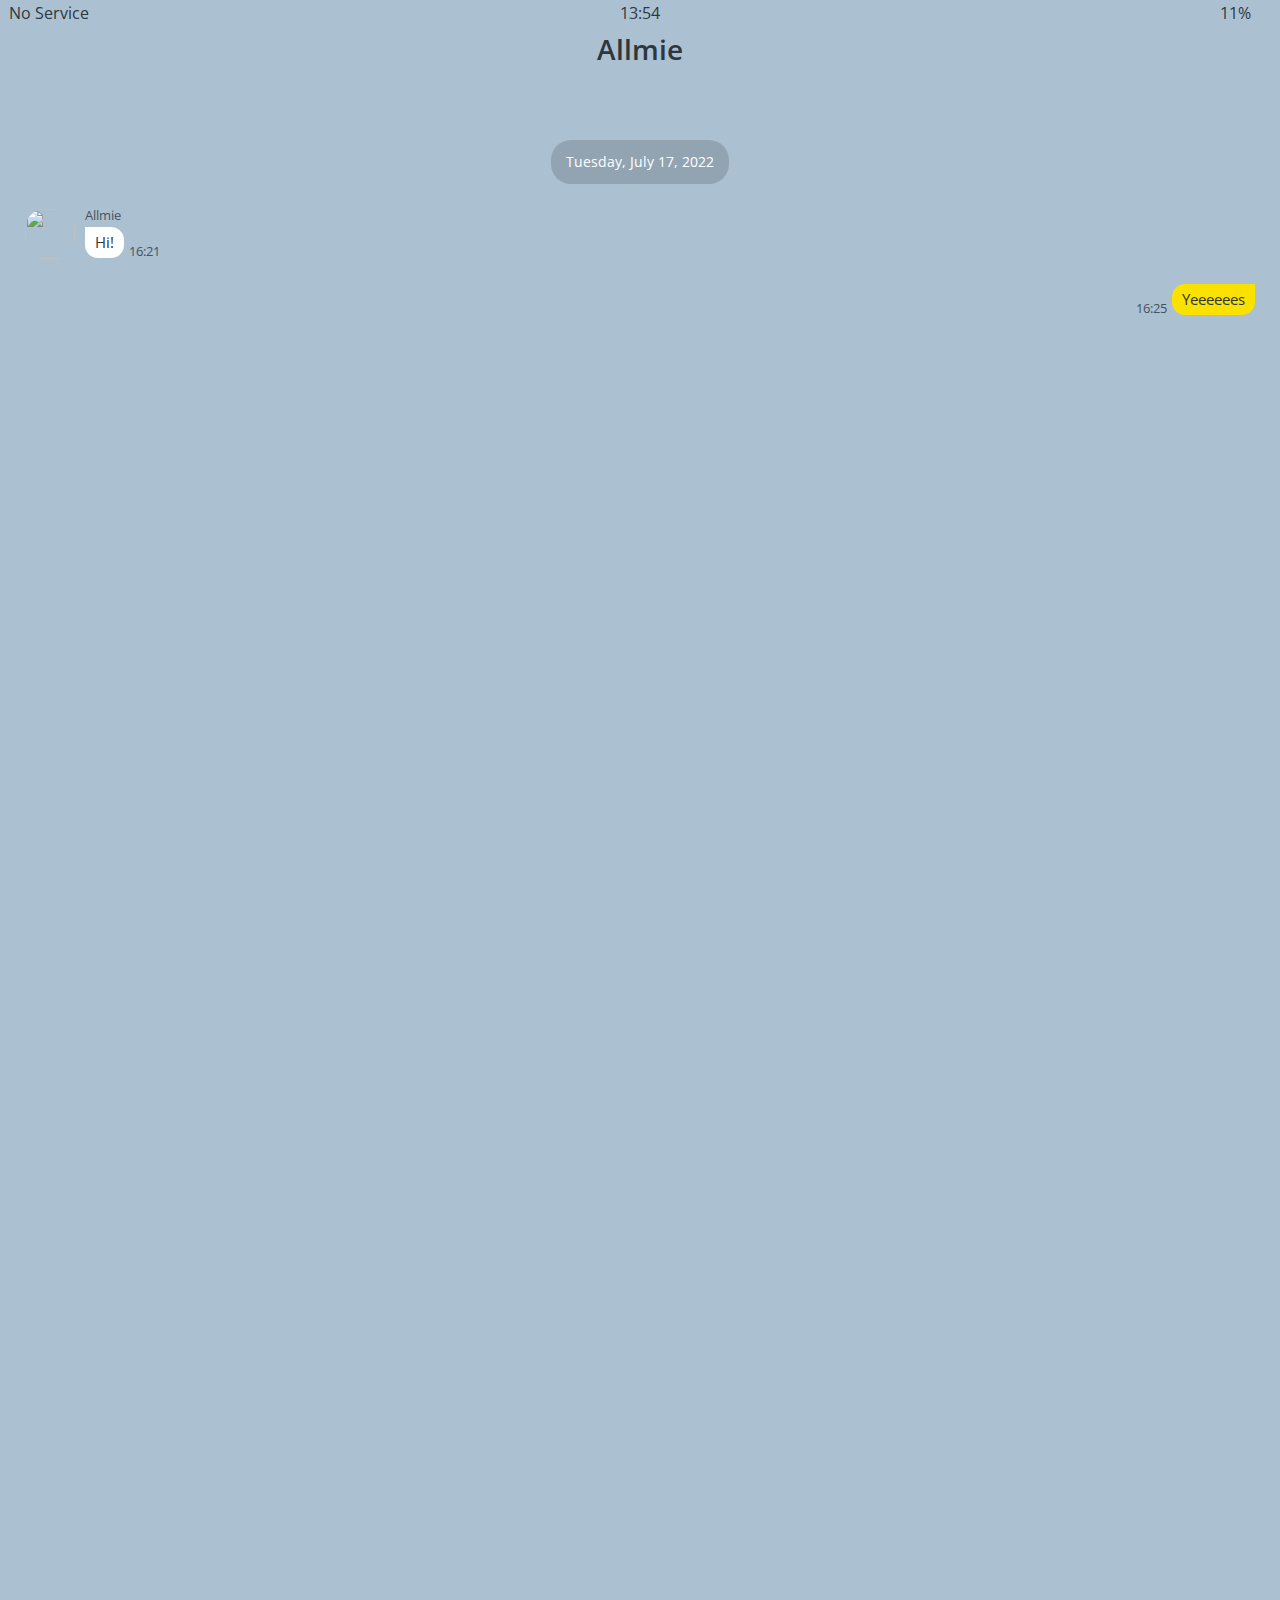
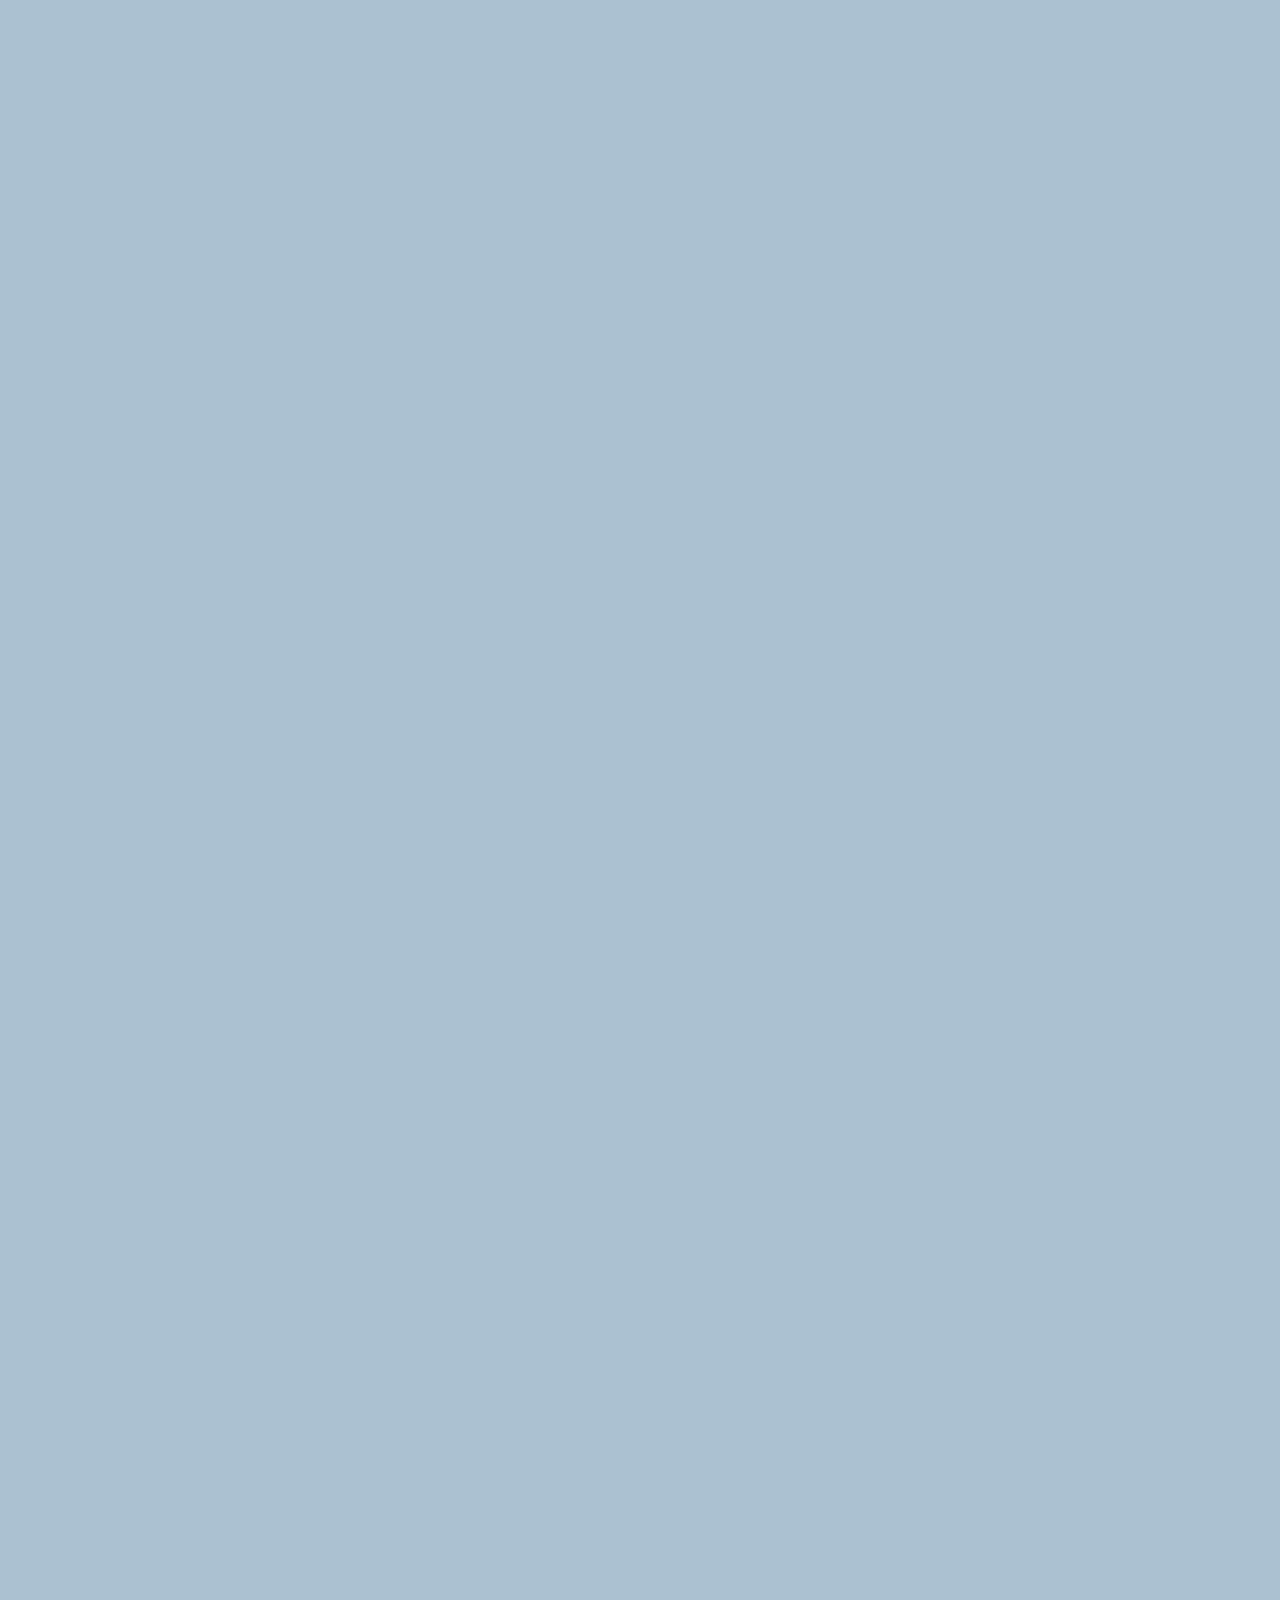
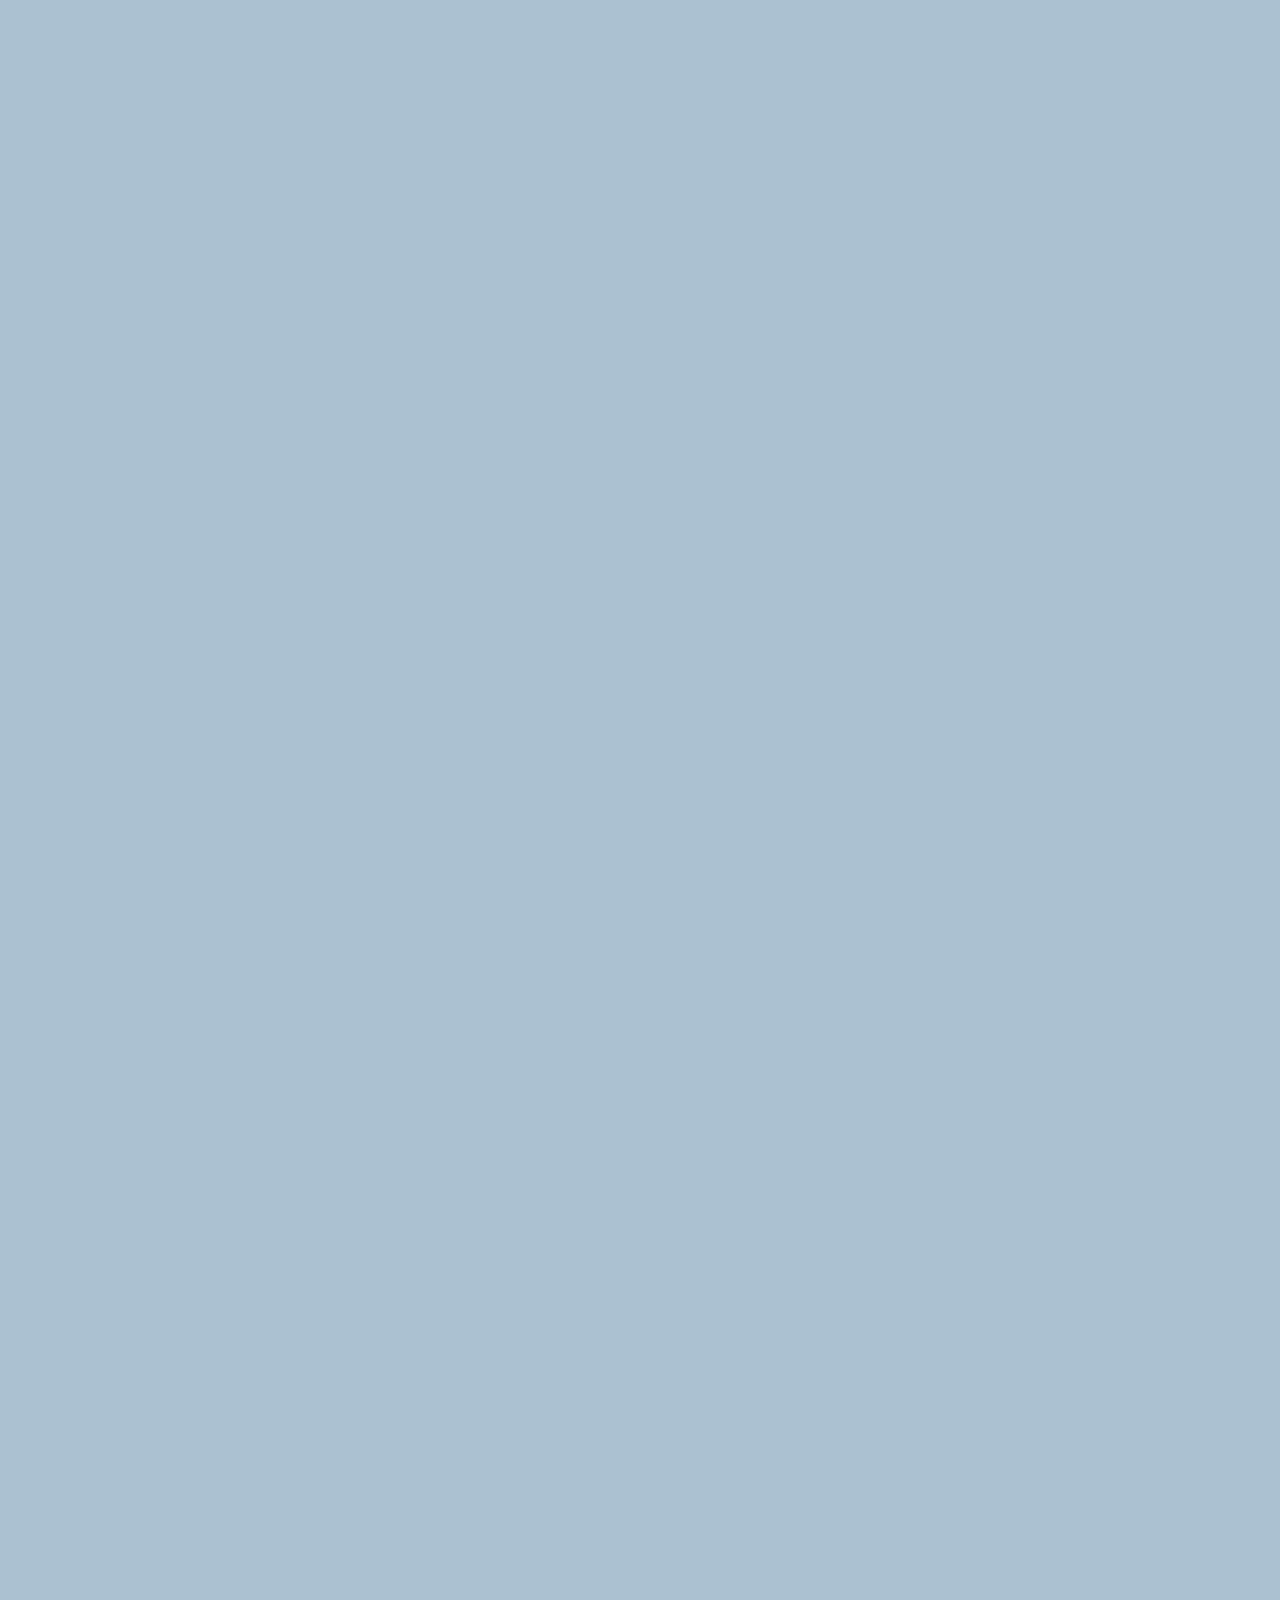
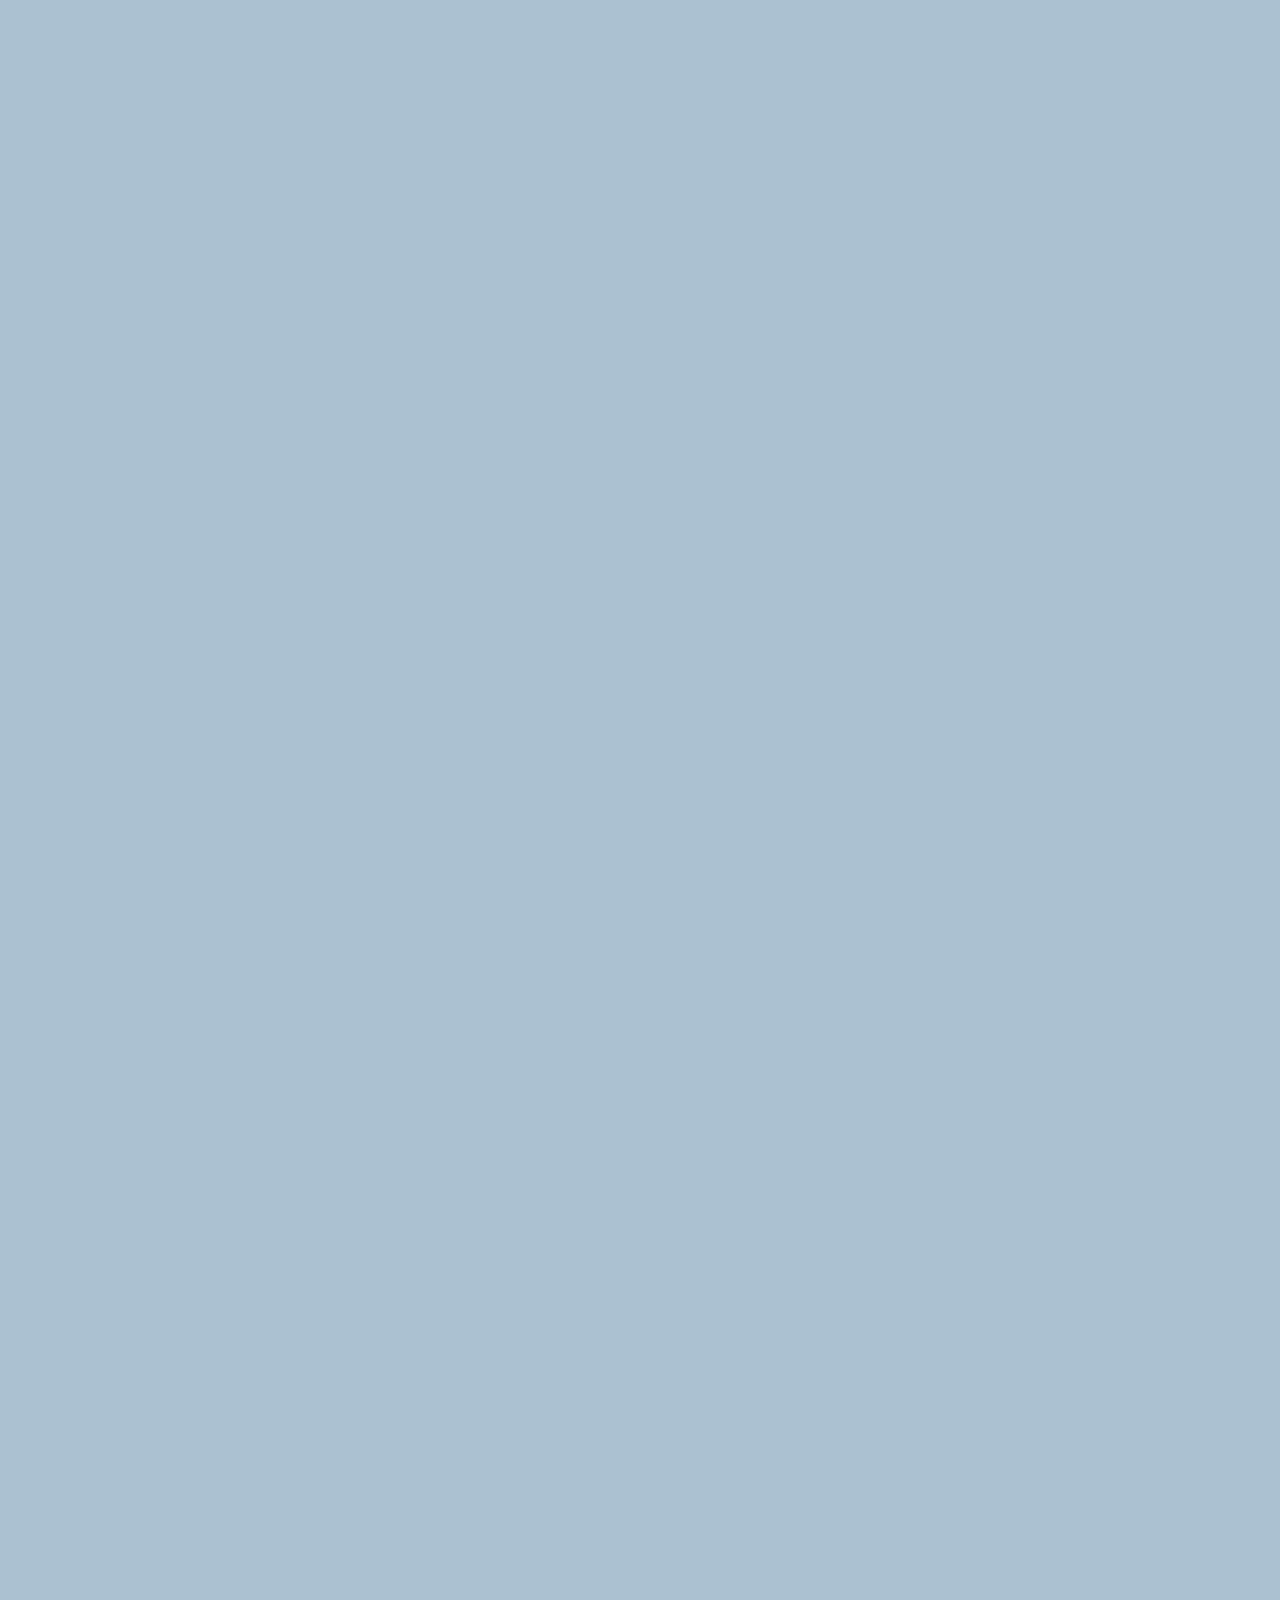
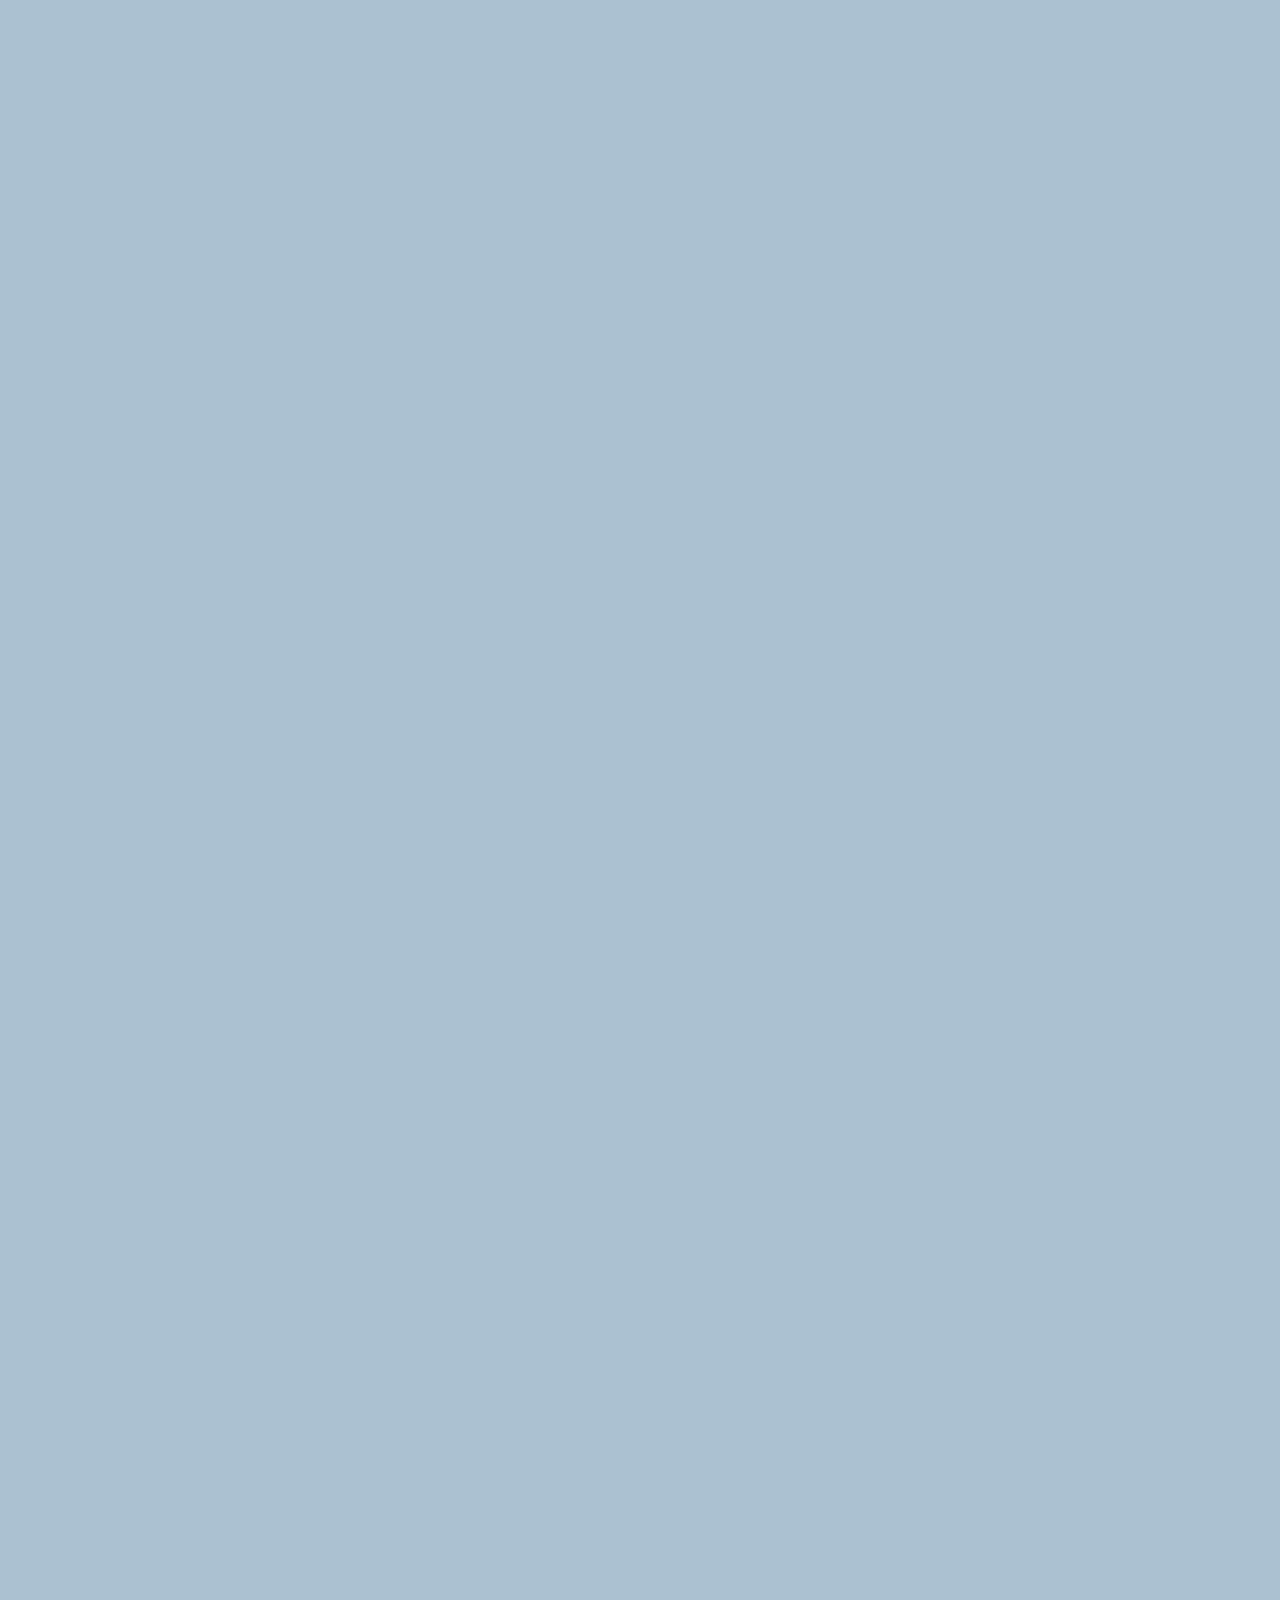
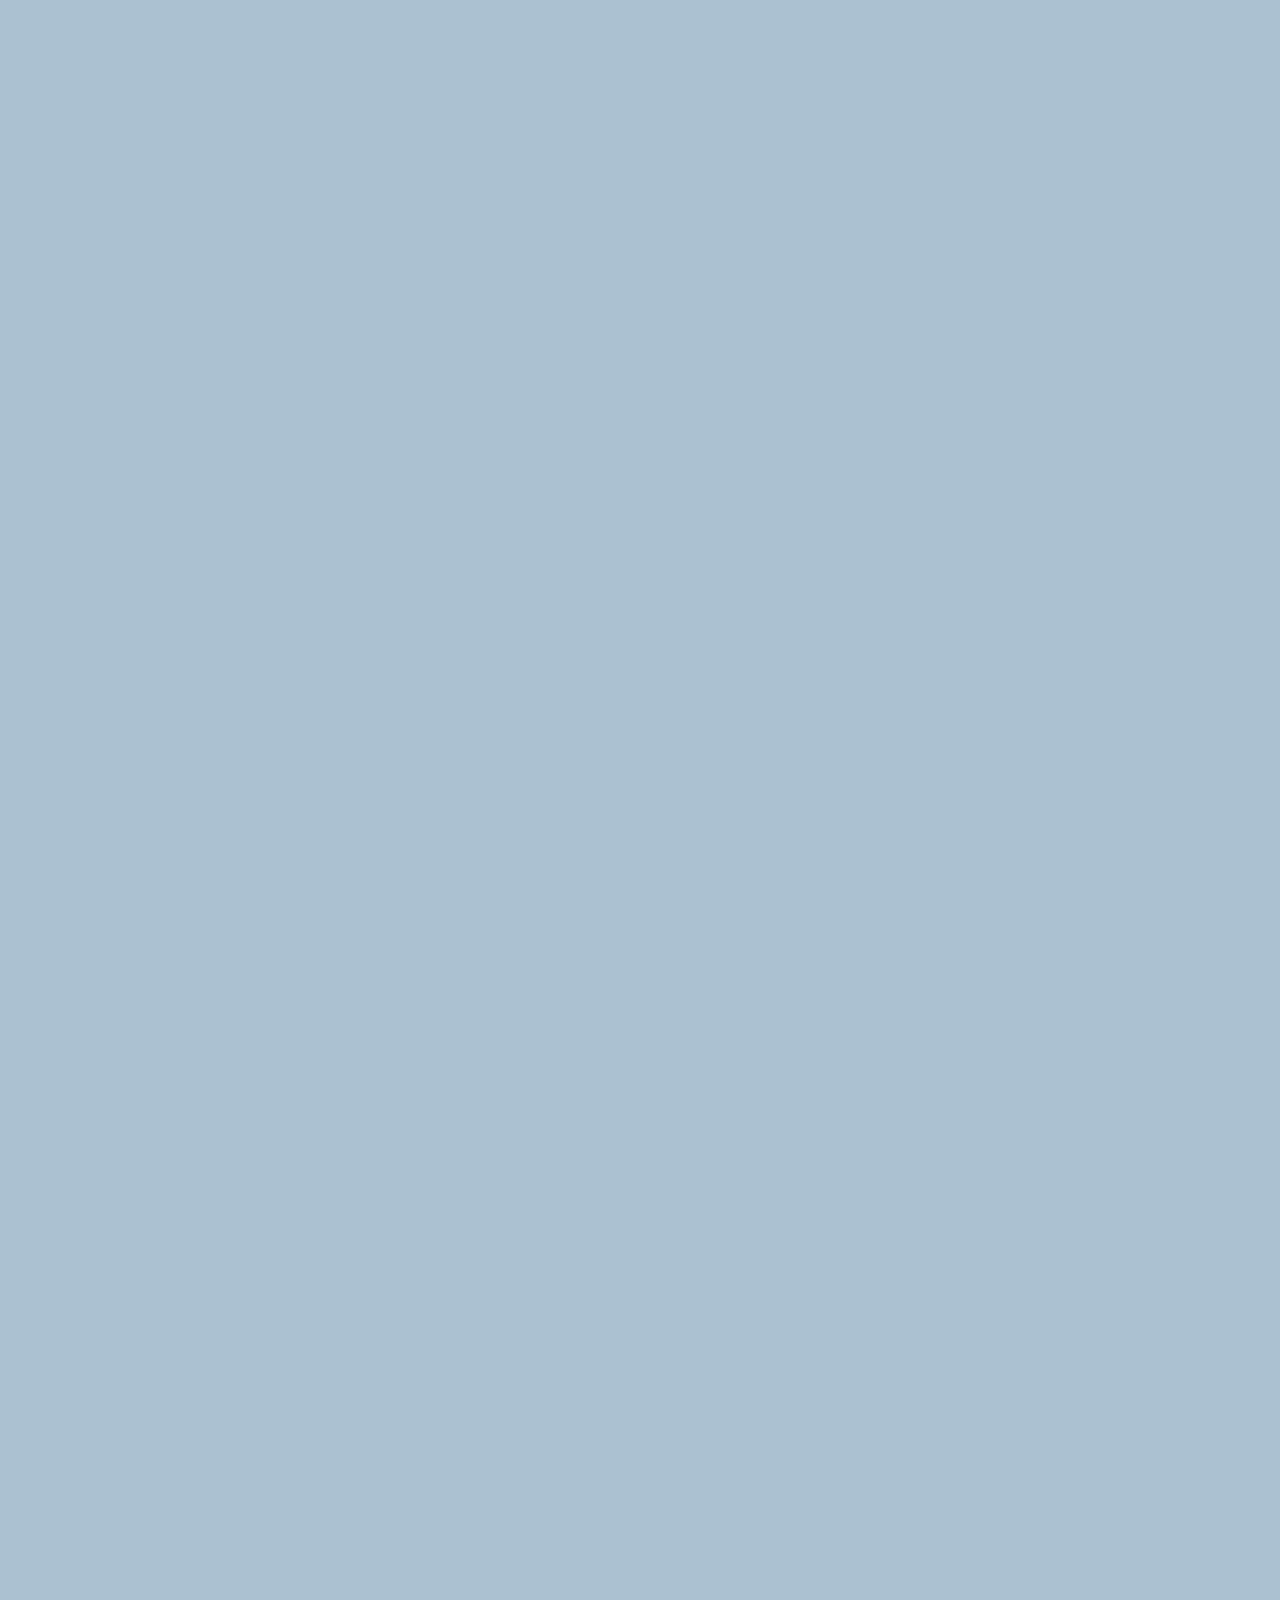
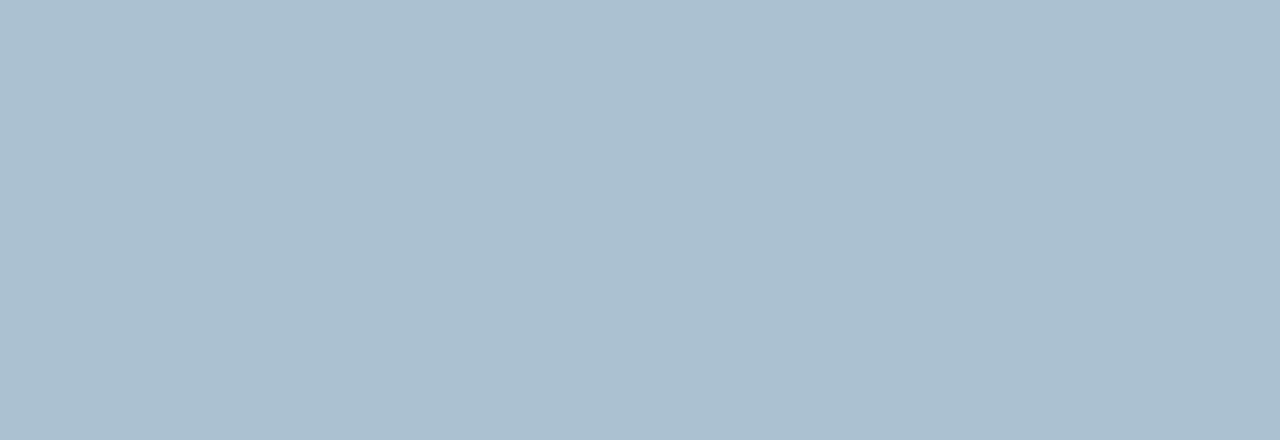
==== chat.html @ 3bdde9a9 "Created chat.html chat.css" ====
<!DOCTYPE html>
<html lang="en">
  <head>
    <meta charset="UTF-8" />
    <meta http-equiv="X-UA-Compatible" content="IE=edge" />
    <meta name="viewport" content="width=device-width, initial-scale=1.0" />
    <title>Chat</title>
    <link rel="stylesheet" href="css/style.css" />
  </head>
  <body id="chat-screen">
    <div class="status-bar">
      <div class="status-bar__column">
        <span>No Service</span>
        <i class="fas fa-wifi"></i>
      </div>
      <div class="status-bar__column">
        <span>13:54</span>
      </div>
      <div class="status-bar__column">
        <span>11%</span>
        <i class="fas fa-battery-full fa-lg"></i>
        <i class="fas fa-bolt"></i>
      </div>
    </div>

    <header class="alt-header">
      <div class="alt-header__column">
        <a href="chats.html">
          <i class="fas fa-angle-left fa-3x"></i>
        </a>
      </div>
      <div class="alt-header__column">
        <h1 class="alt-header__title">Allmie</h1>
      </div>
      <div class="alt-header__column">
        <span><i class="fas fa-search fa-2x"></i></span>
        <span><i class="fas fa-bars fa-2x"></i></span>
      </div>
    </header>

    <main class="main-screen main-chat">
      <div class="chat__timestamp">Tuesday, July 17, 2022</div>
      <div class="message-row">
        <img
          src="https://cdn.pixabay.com/photo/2020/06/06/20/50/online-troll-5268149_960_720.jpg"
        />
        <div class="message-row__content">
          <span class="message__author">Allmie</span>
          <div class="message__info">
            <span class="message__bubble">Hi!</span>
            <span class="message__time">16:21</span>
          </div>
        </div>
      </div>
      <div class="message-row messgae-row--own">
        <div class="message-row__content">
          <div class="message__info">
            <span class="message__bubble">Yeeeeees</span>
            <span class="message__time">16:25</span>
          </div>
        </div>
      </div>
    </main>

    <script
      src="https://kit.fontawesome.com/ddcec40655.js"
      crossorigin="anonymous"
    ></script>
  </body>
</html>
---- css/style.css ----
@import url('https://fonts.googleapis.com/css2?family=Open+Sans:wght@400;600&display=swap');

@import 'reset.css';
@import 'variables.css';

@import 'components/status-bar.css';
@import 'components/nav-bar.css';
@import 'components/screen-header.css';
@import 'components/user-component.css';
@import 'components/badge.css';
@import 'components/icon-raw.css';
@import 'components/alt-screen-header.css';

@import 'screens/login.css';
@import 'screens/friends.css';
@import 'screens/find.css';
@import 'screens/more.css';
@import 'screens/settings.css';
@import 'screens/chat.css';

body {
  color: #2e363e;
  font-family: 'Open Sans', sans-serif;
}

.main-screen {
  padding: 0px var(--horizontal-space);
}
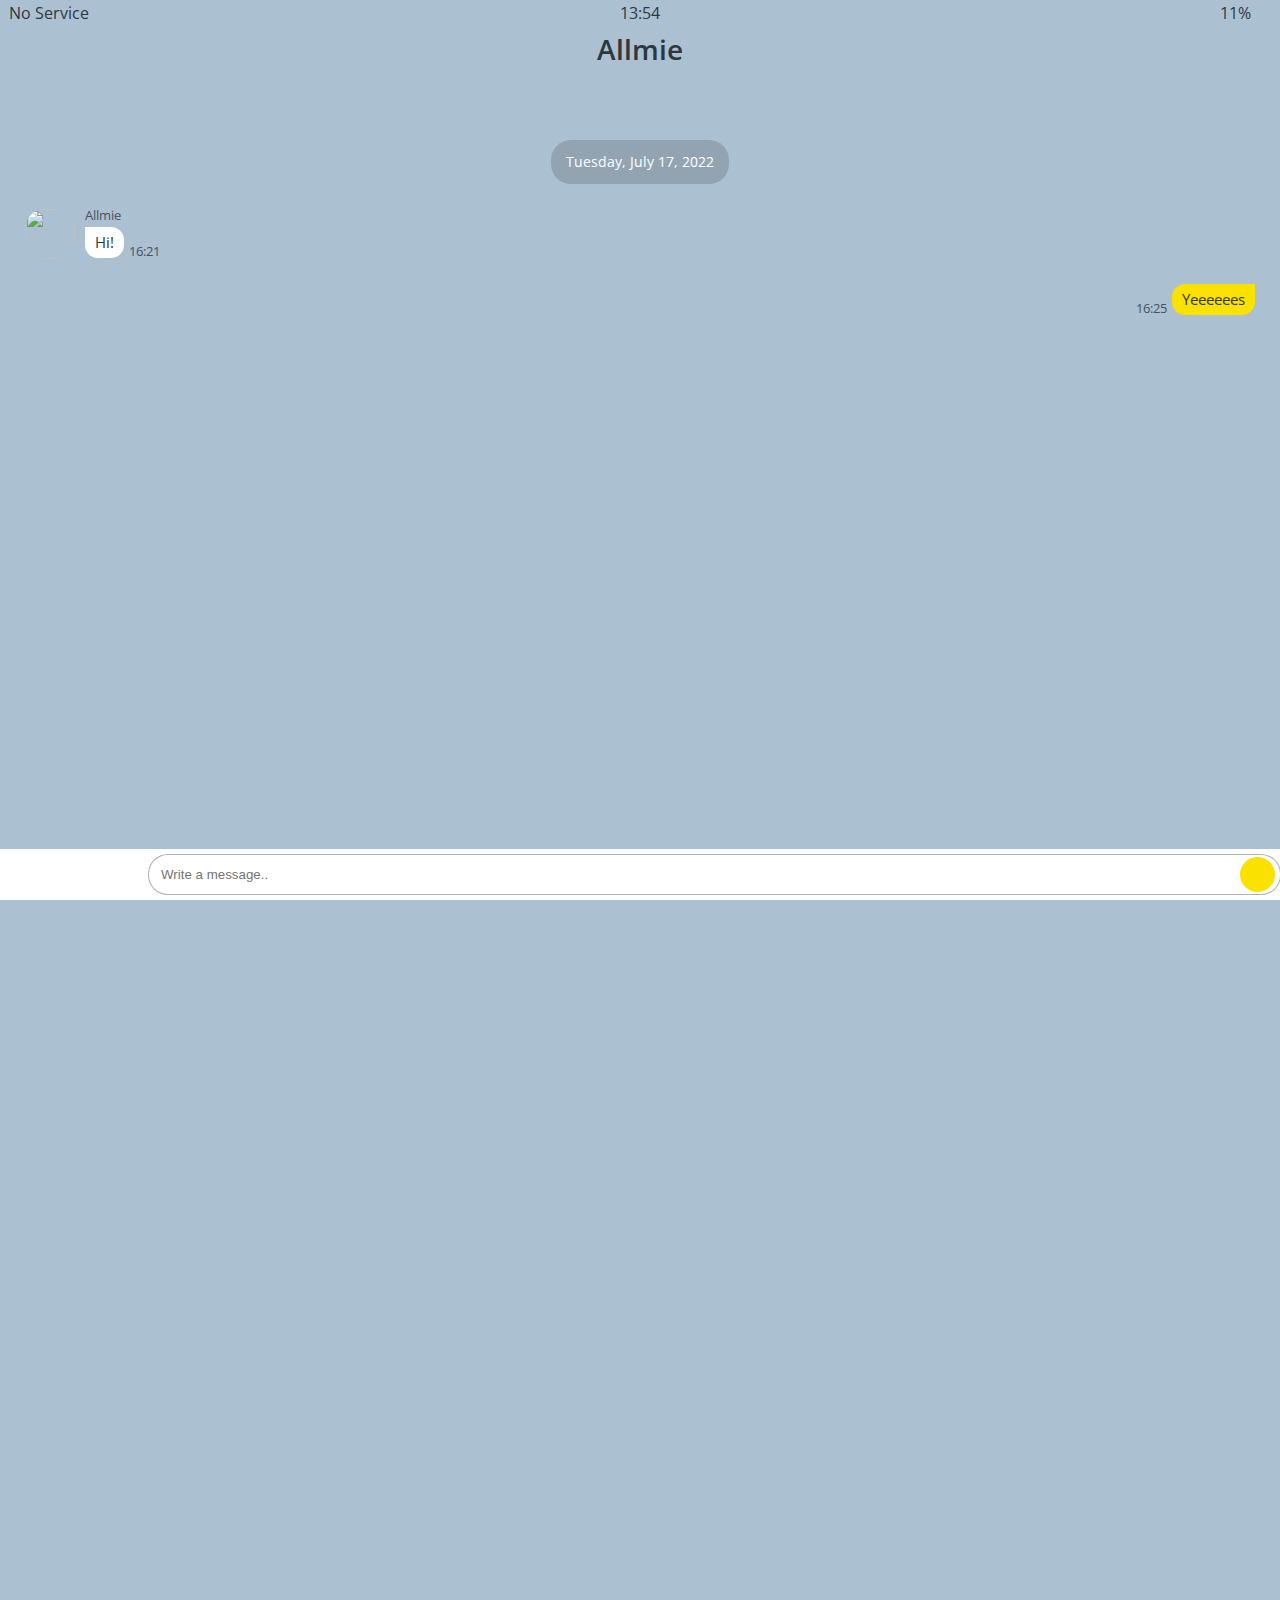
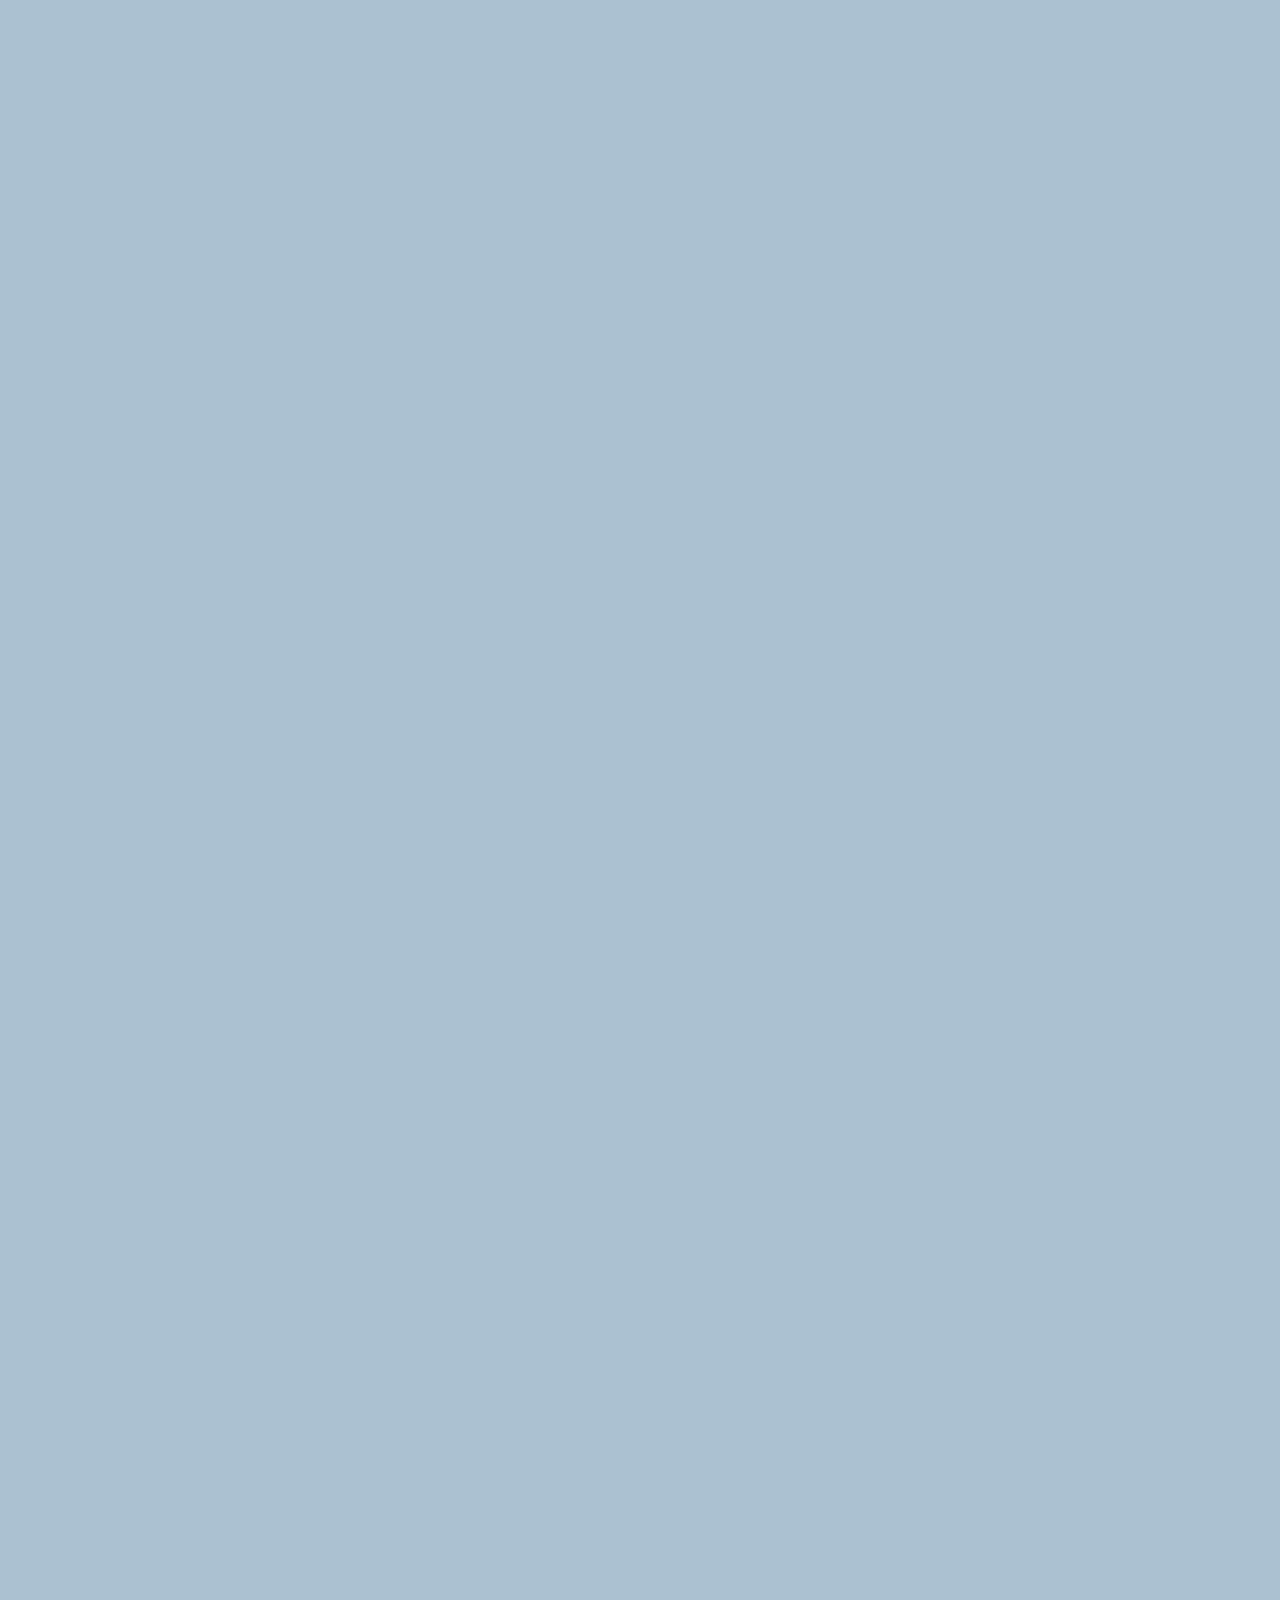
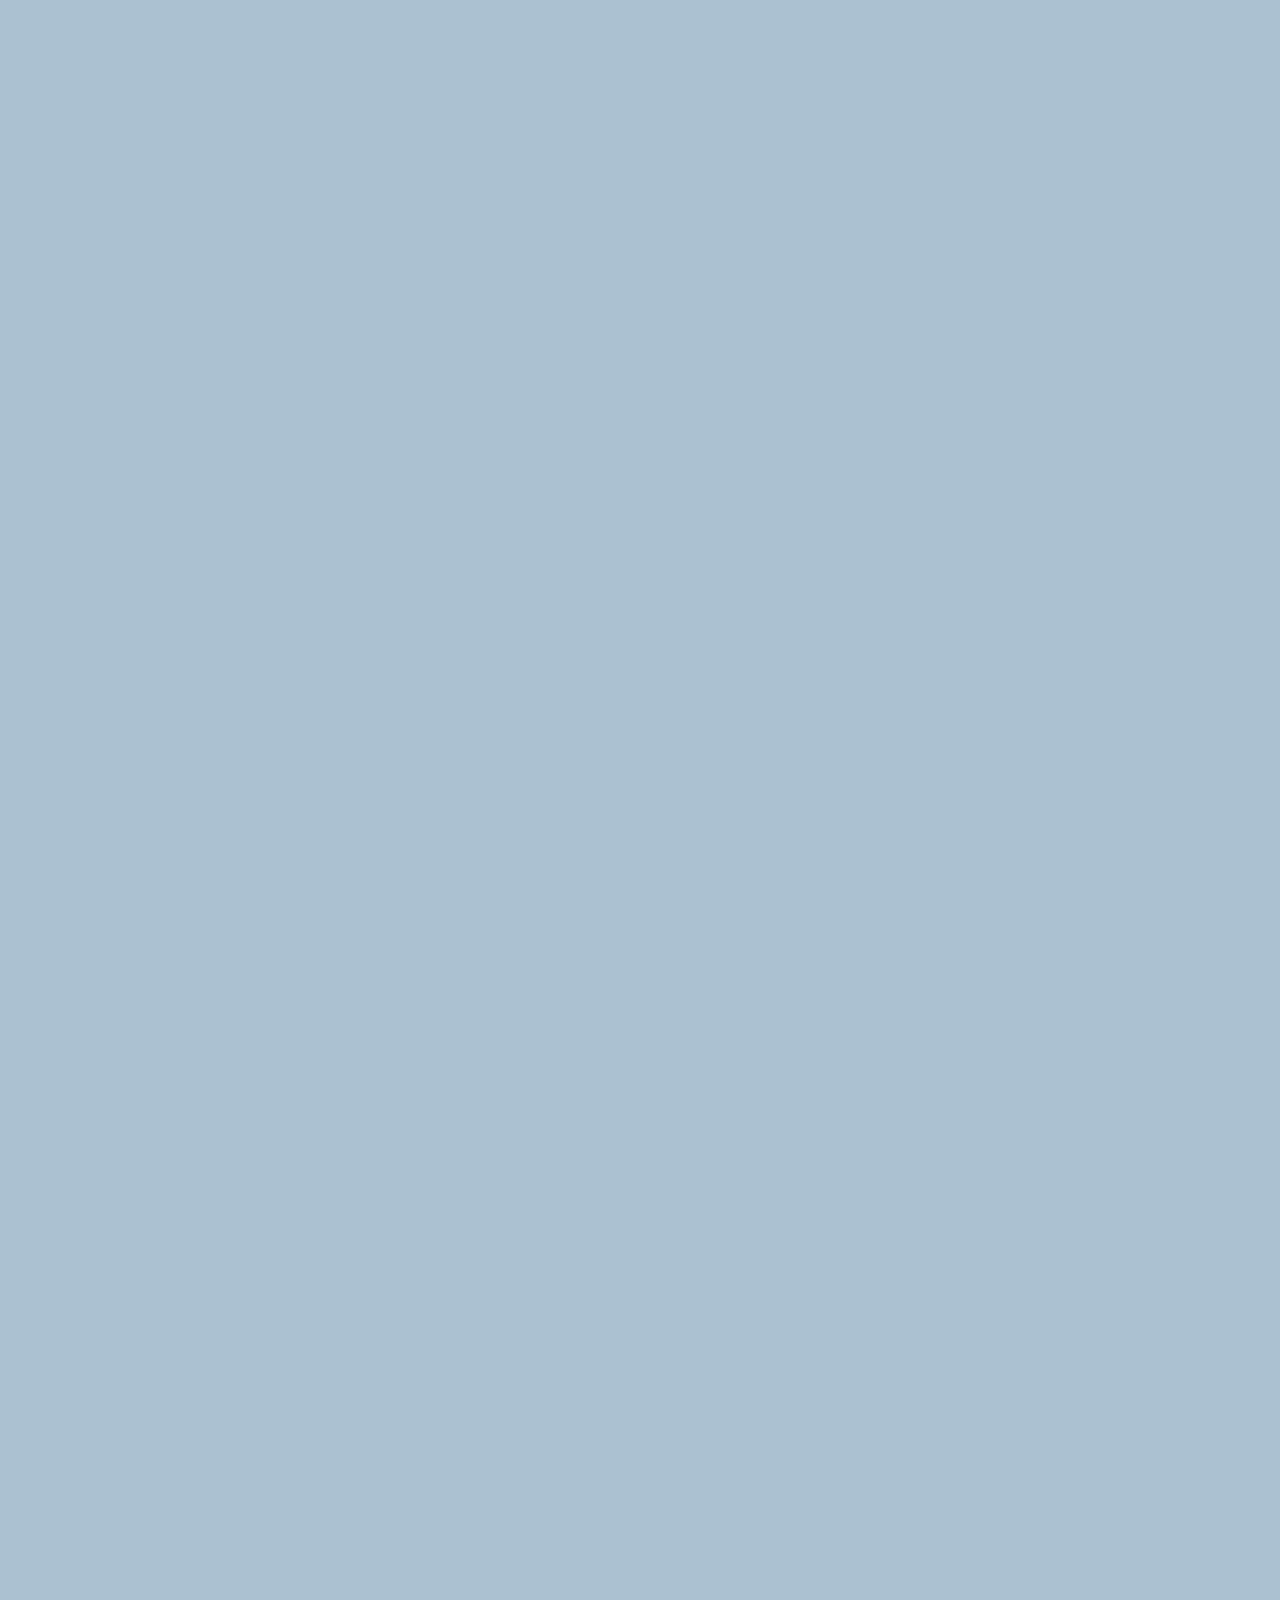
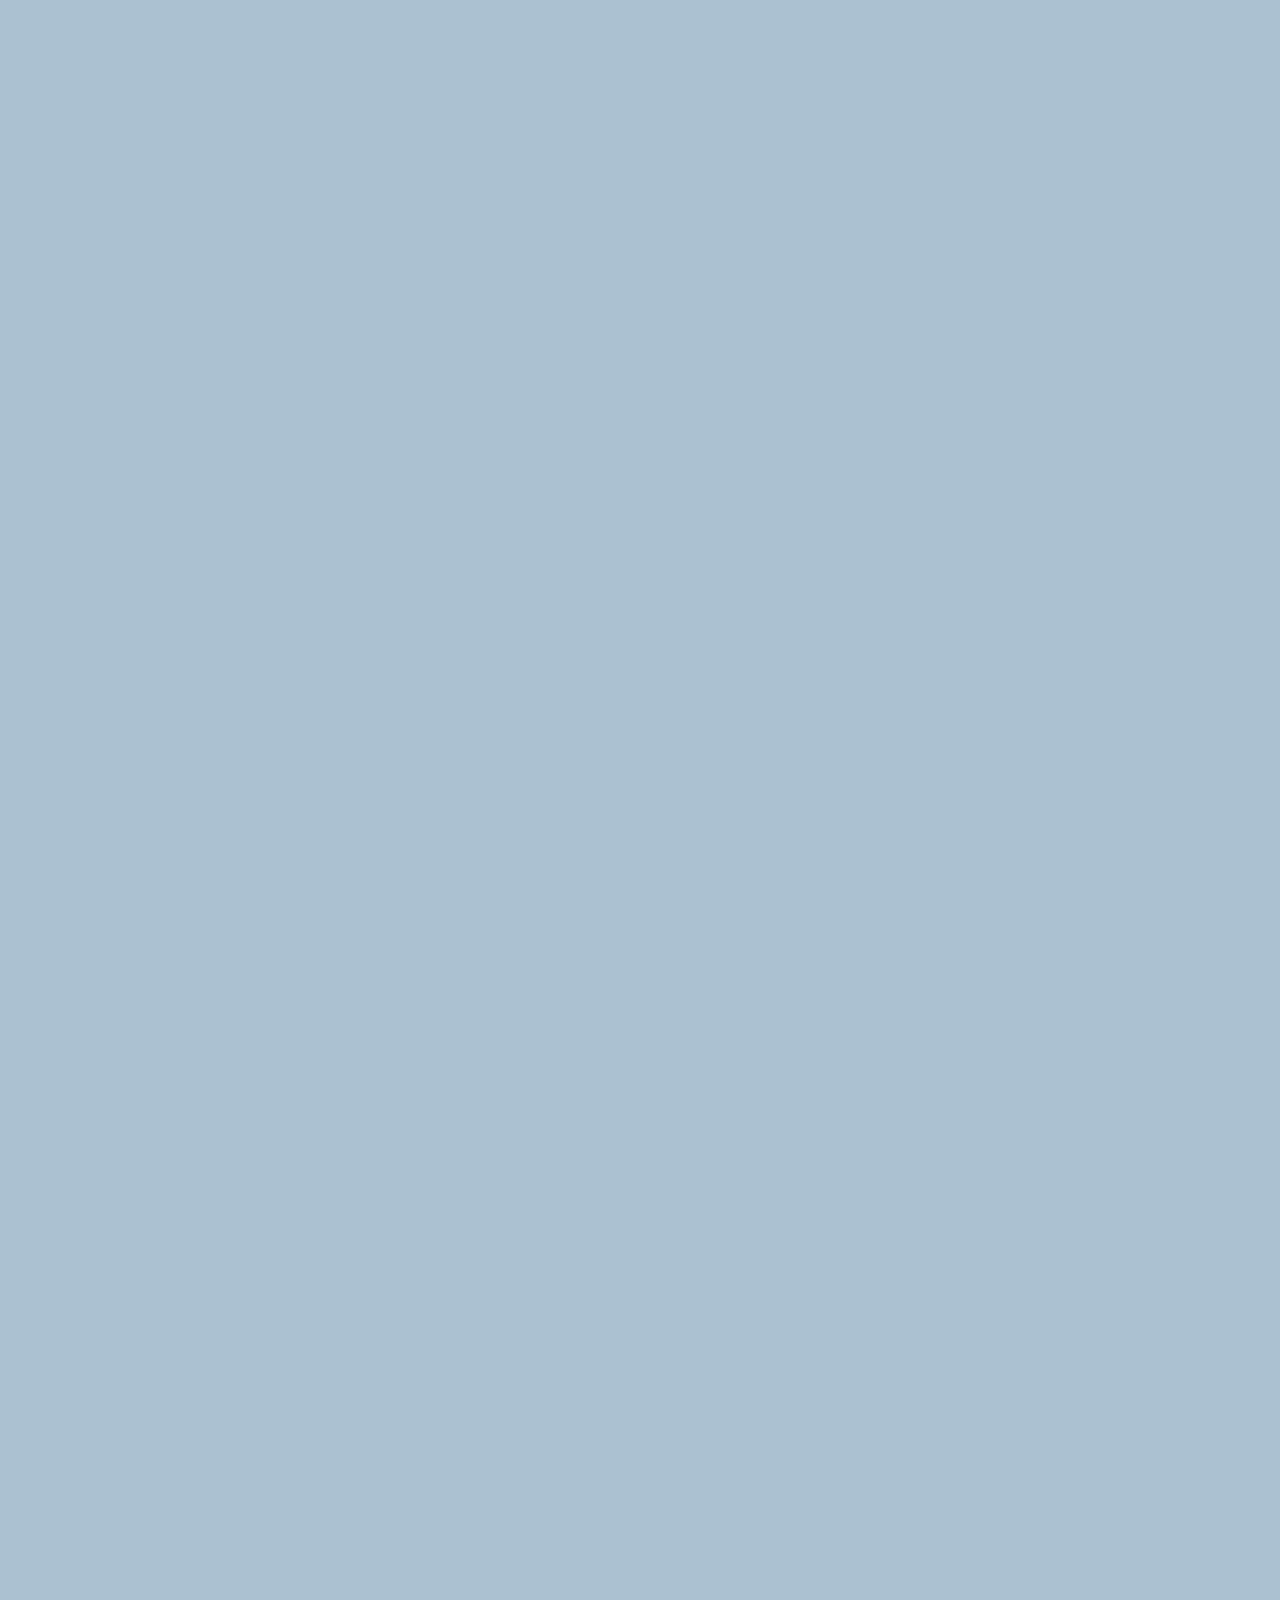
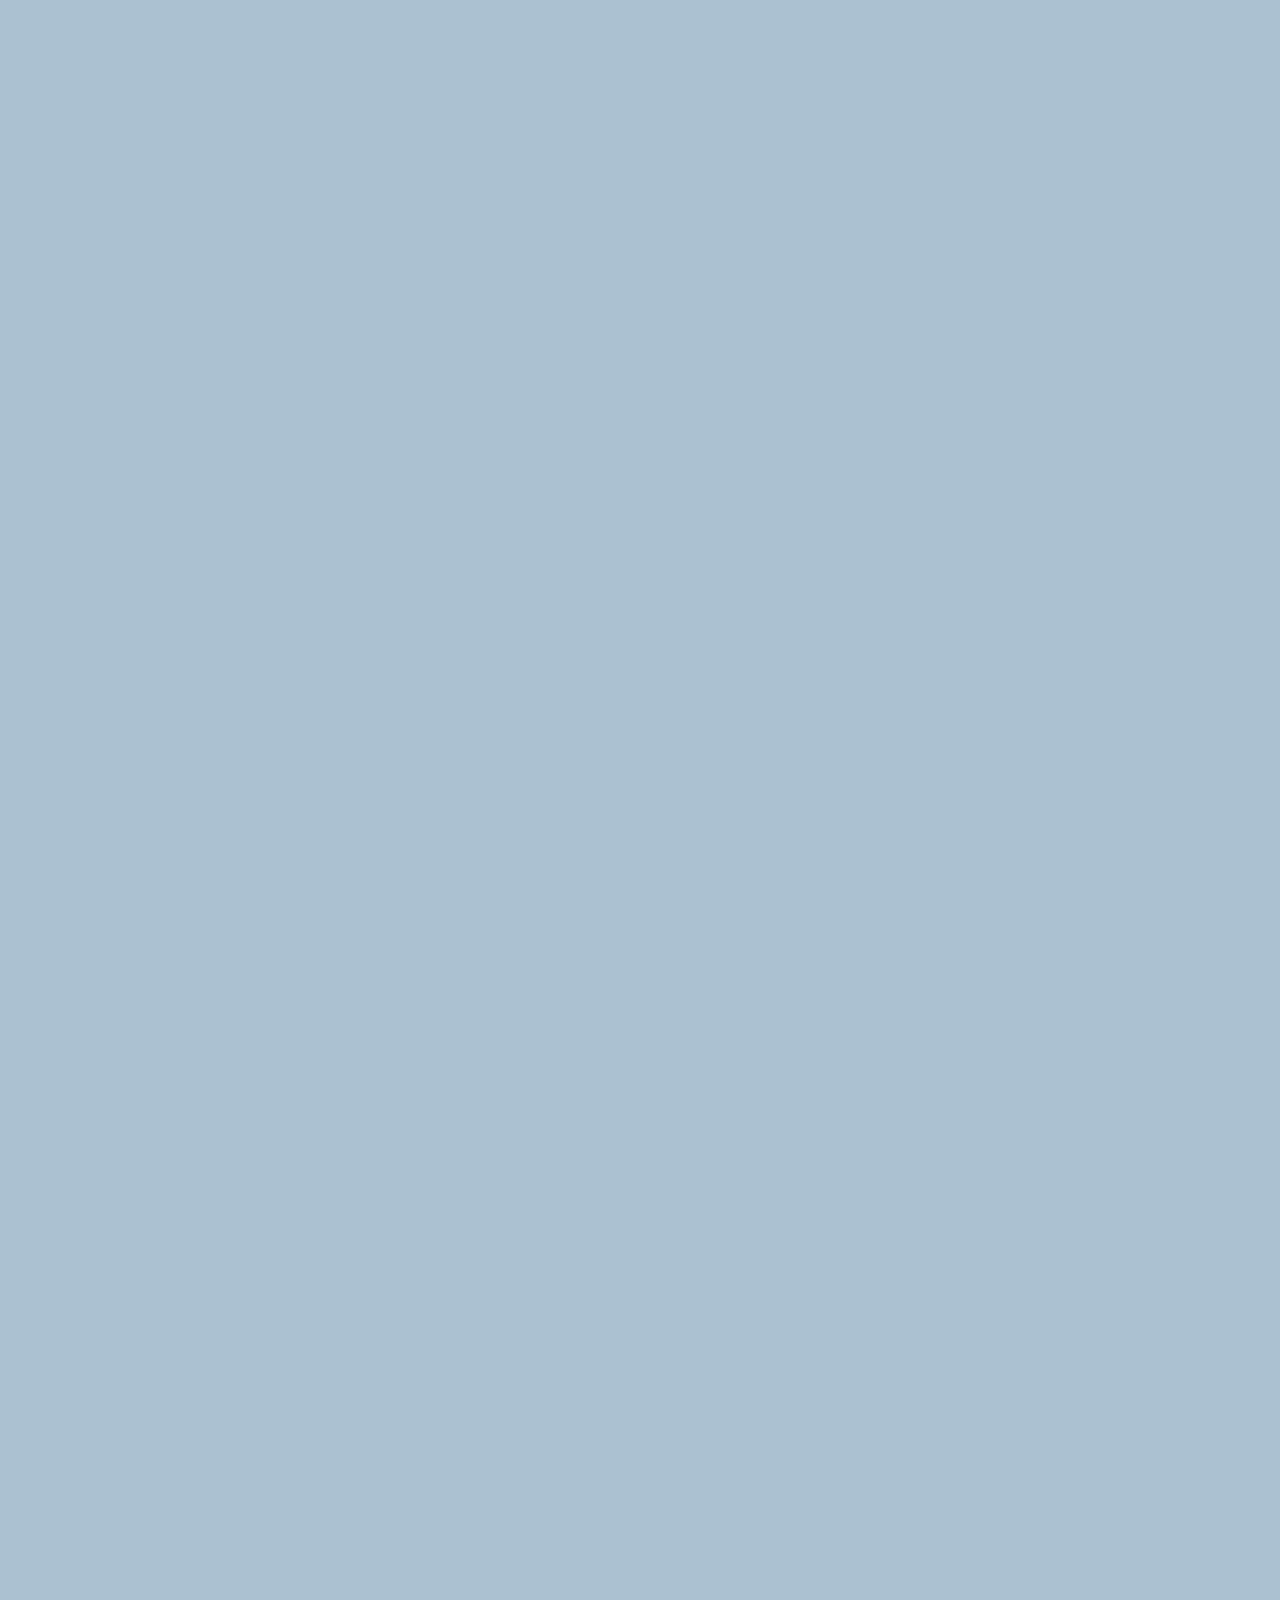
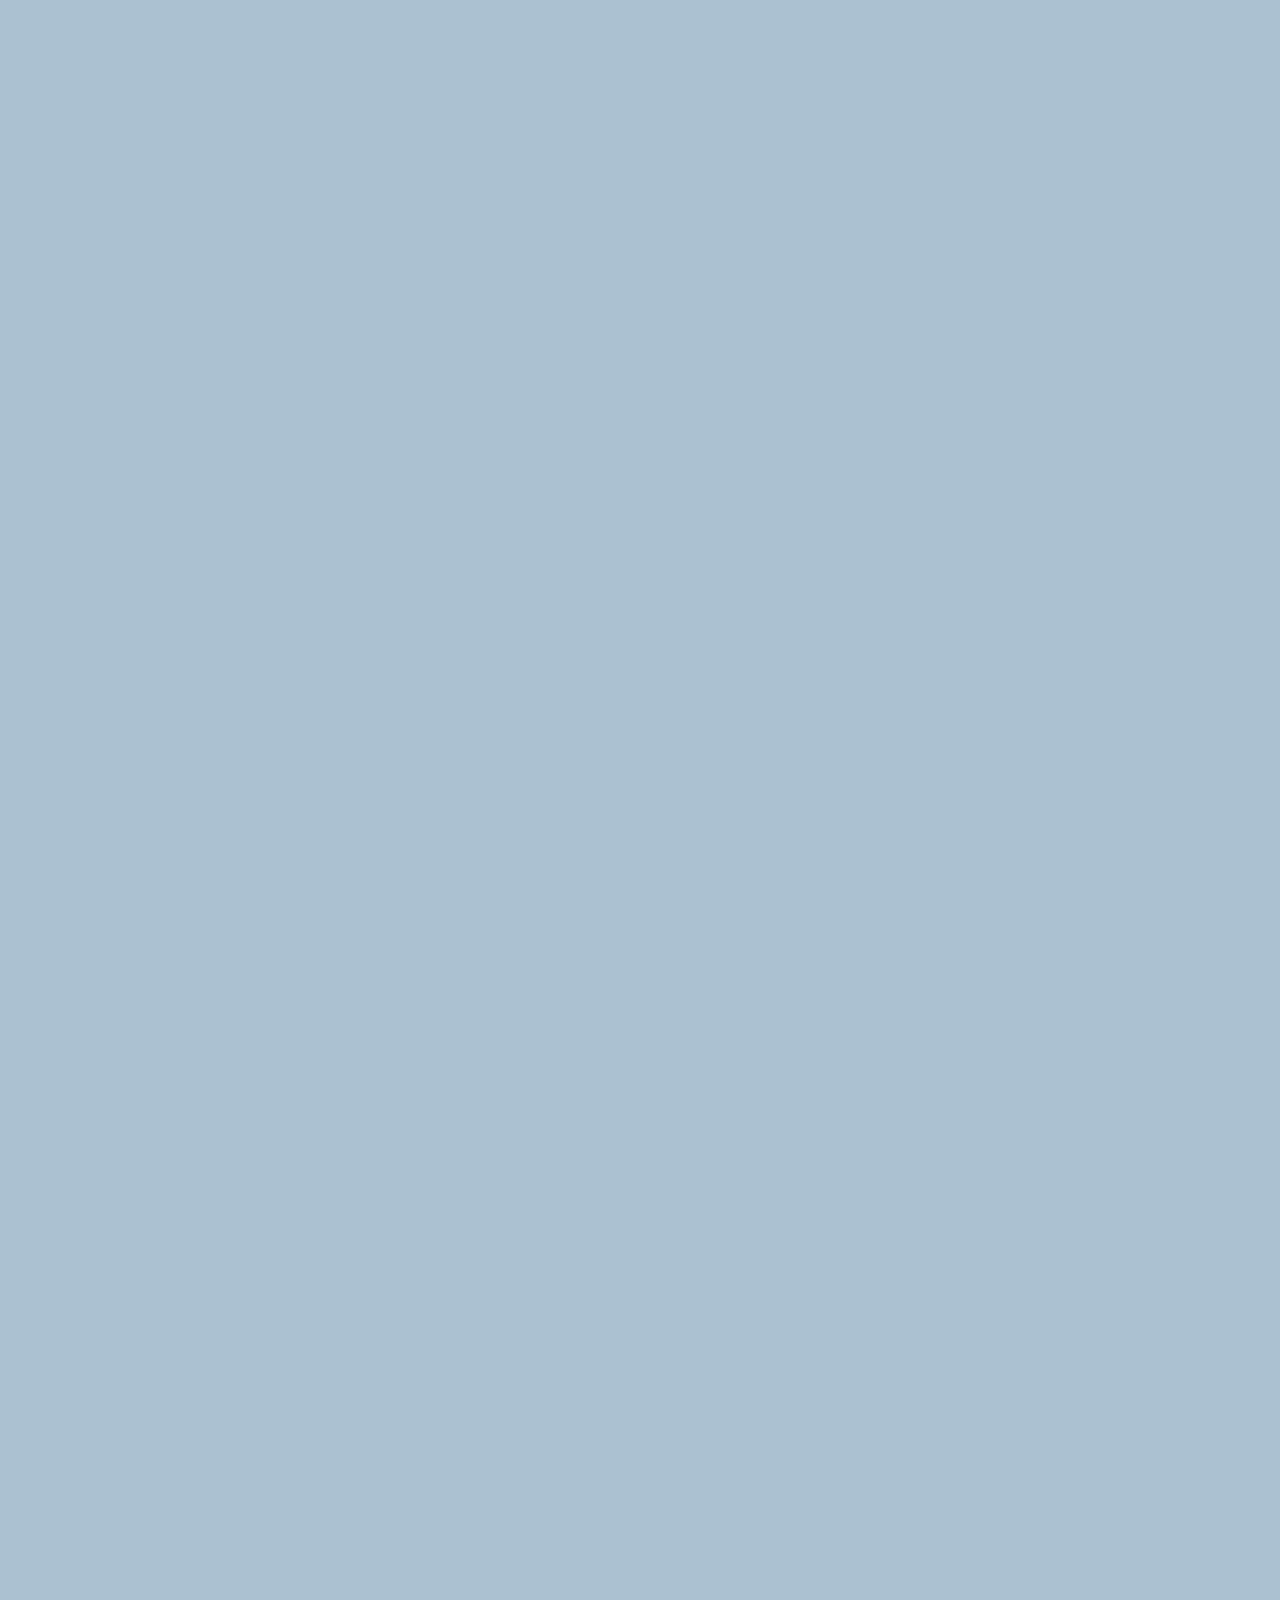
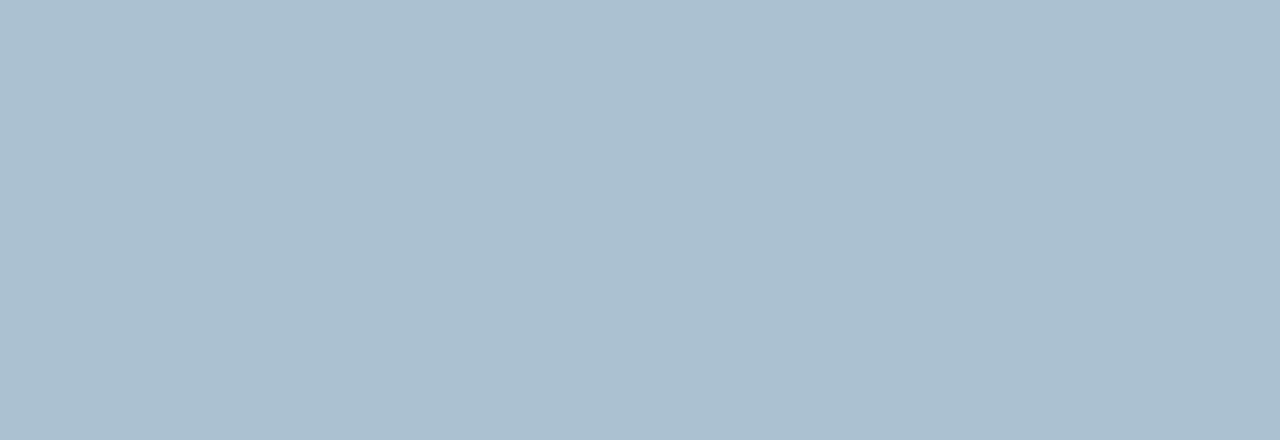
==== commit 53466915: "Created chat.html chat.css (2)" ====
--- a/chat.html
+++ b/chat.html
@@ -62,6 +62,19 @@
       </div>
     </main>
 
+    <form class="reply">
+      <div class="reply__column">
+        <i class="far fa-plus-square fa-lg"></i>
+      </div>
+      <div class="reply__column">
+        <input type="text" placeholder="Write a message.." />
+        <i class="far fa-smile-wink fa-lg"></i>
+        <button>
+          <i class="fas fa-arrow-up"></i>
+        </button>
+      </div>
+    </form>
+
     <script
       src="https://kit.fontawesome.com/ddcec40655.js"
       crossorigin="anonymous"
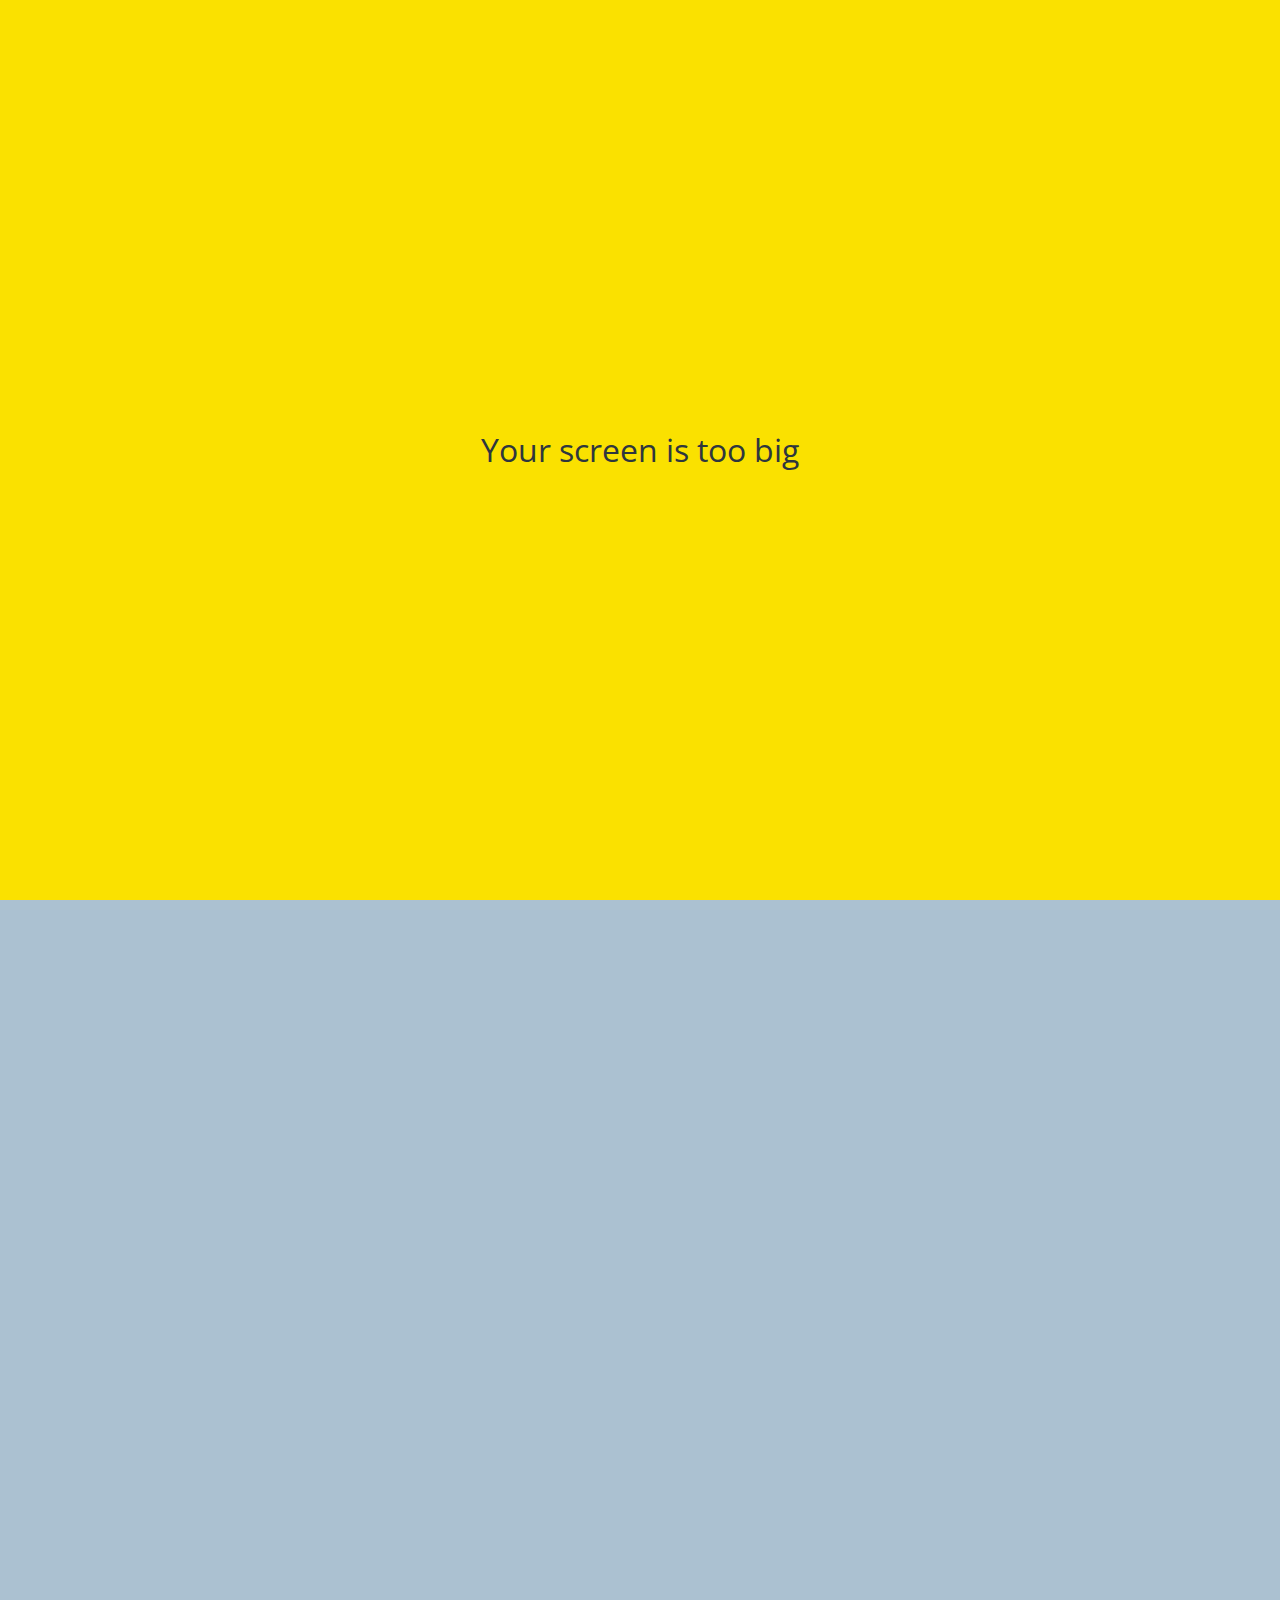
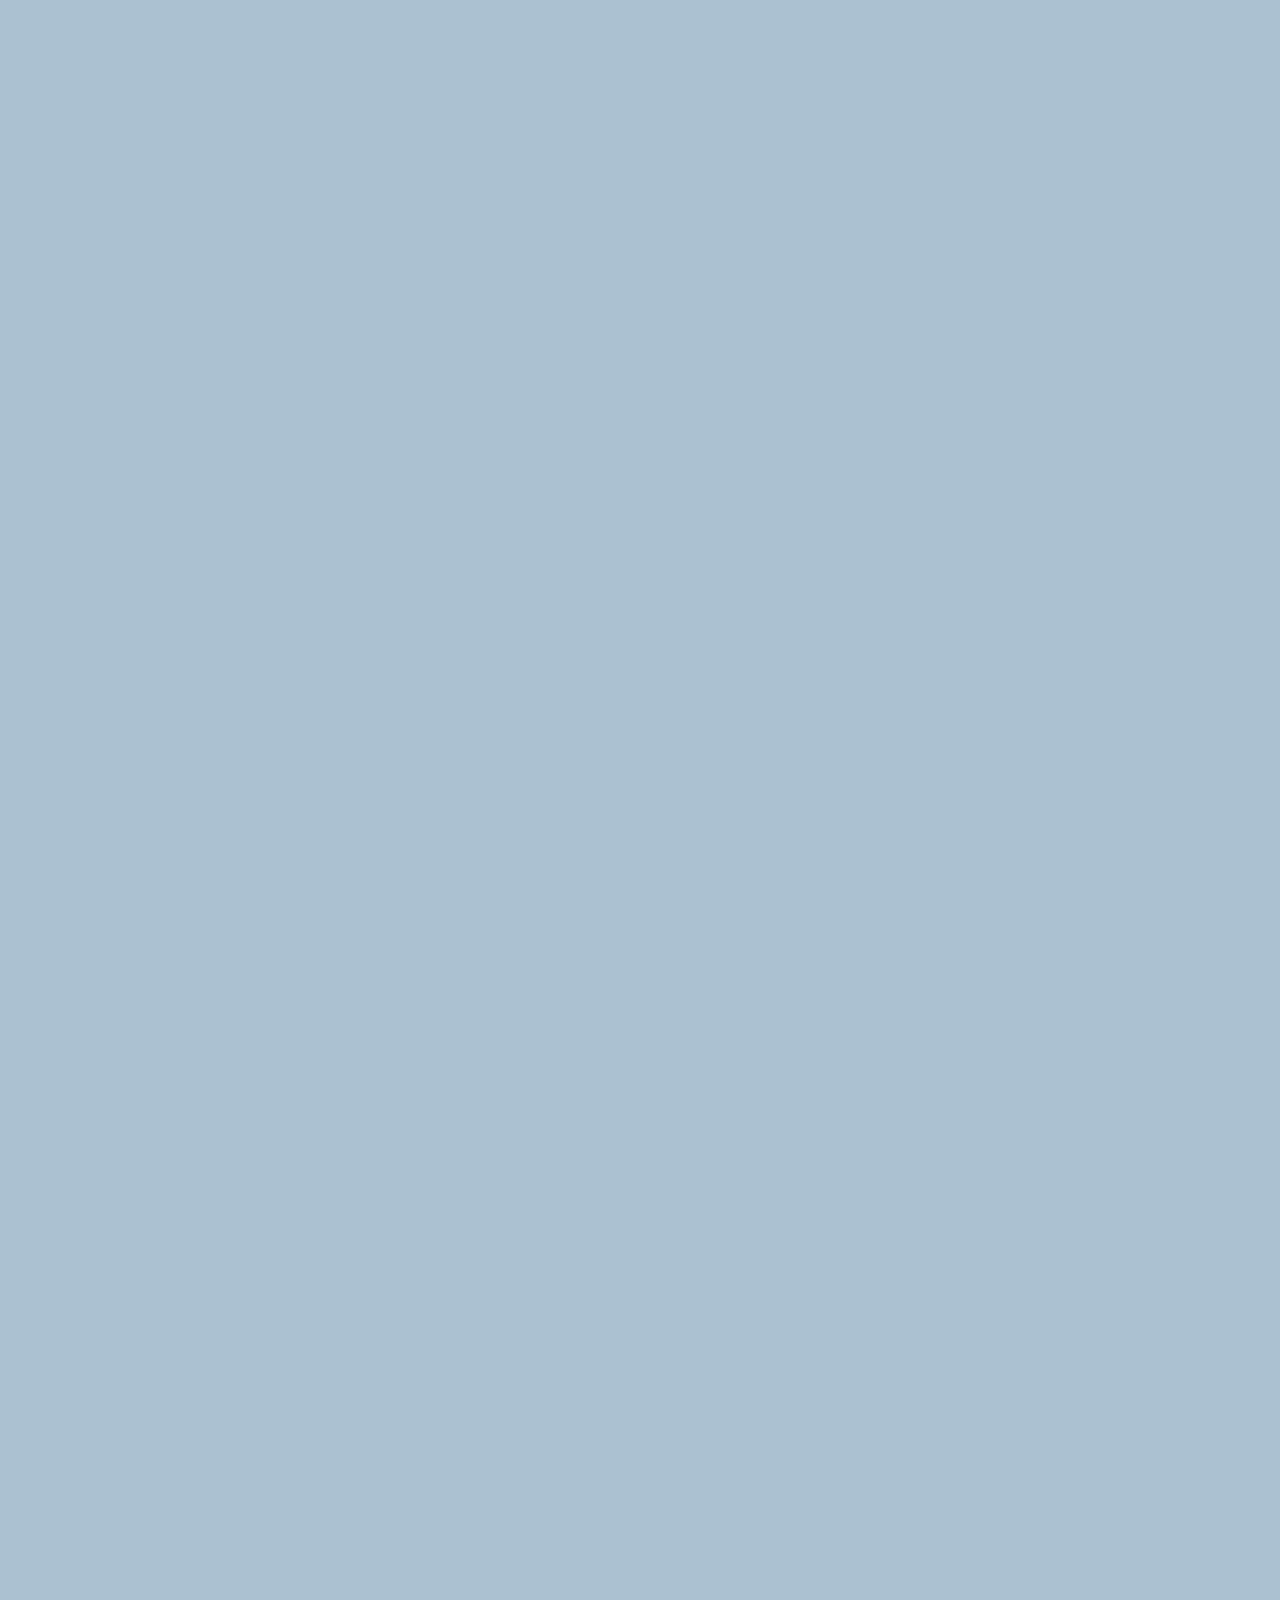
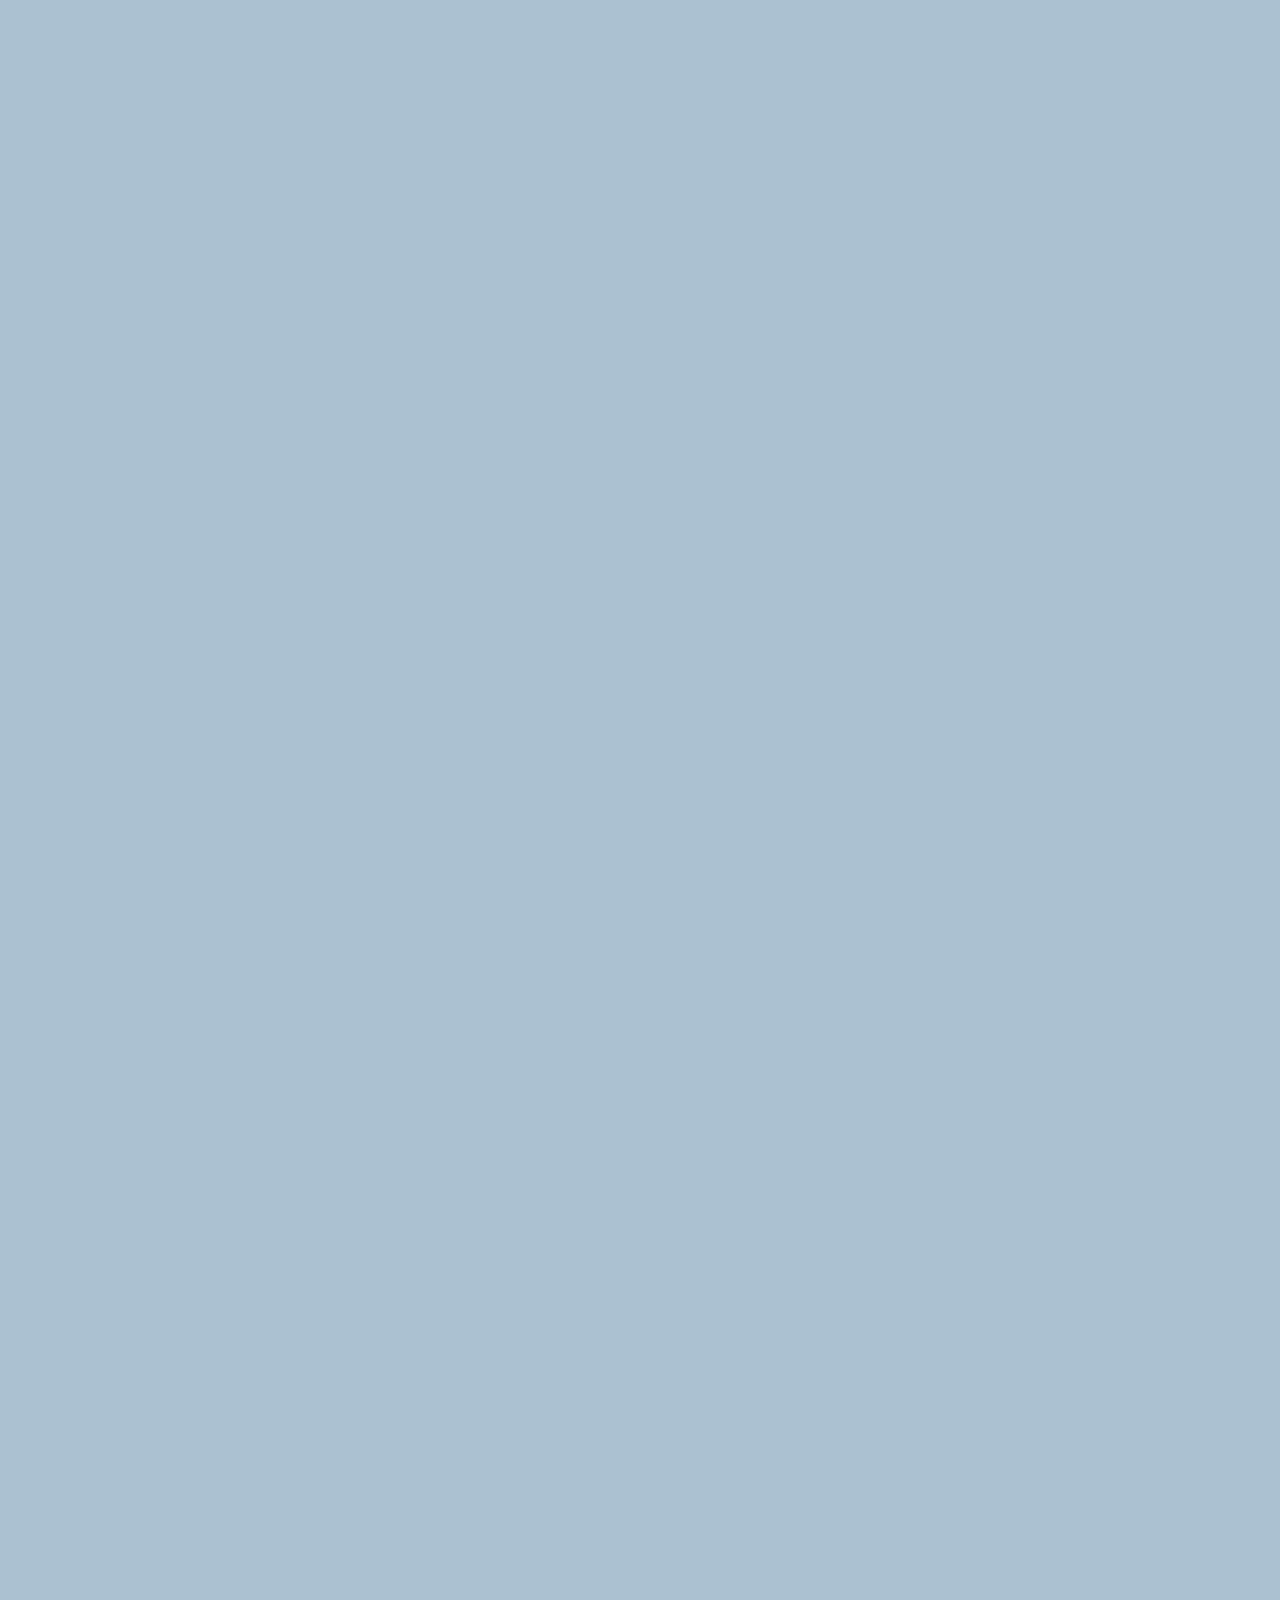
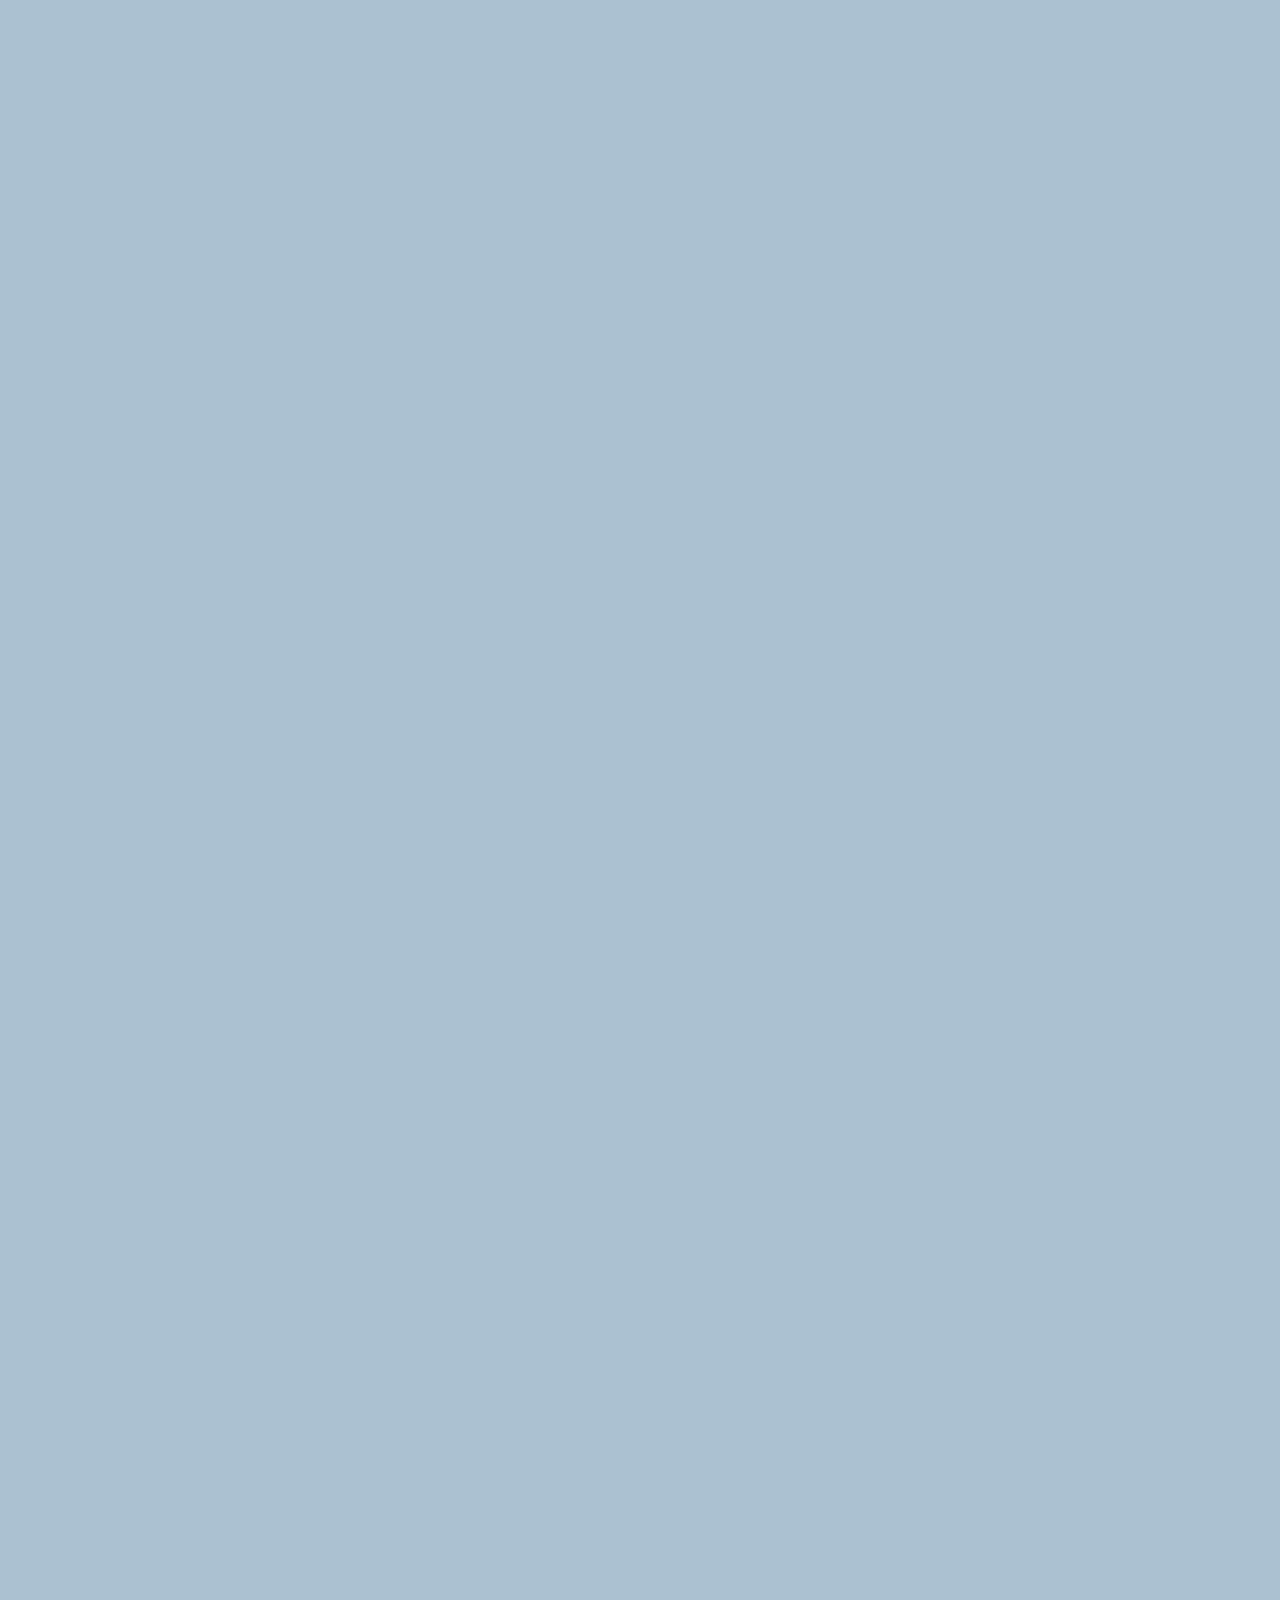
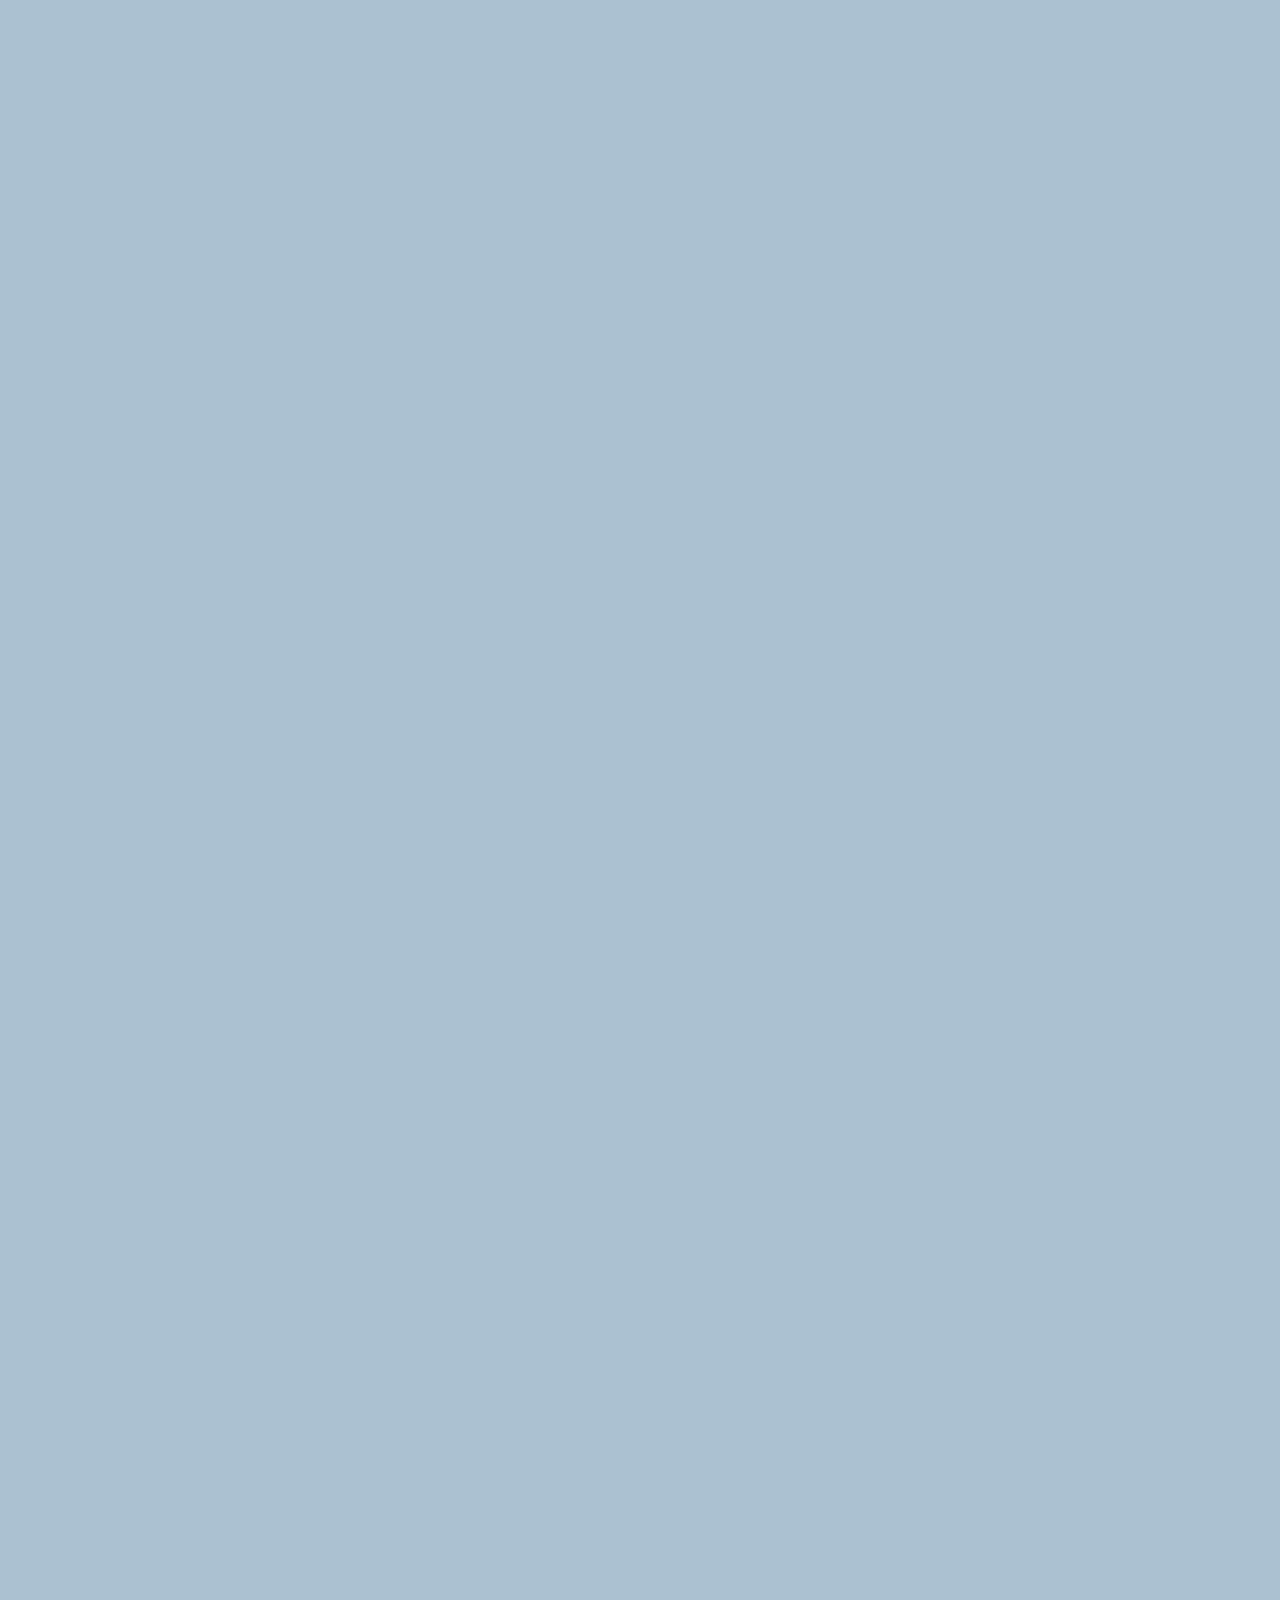
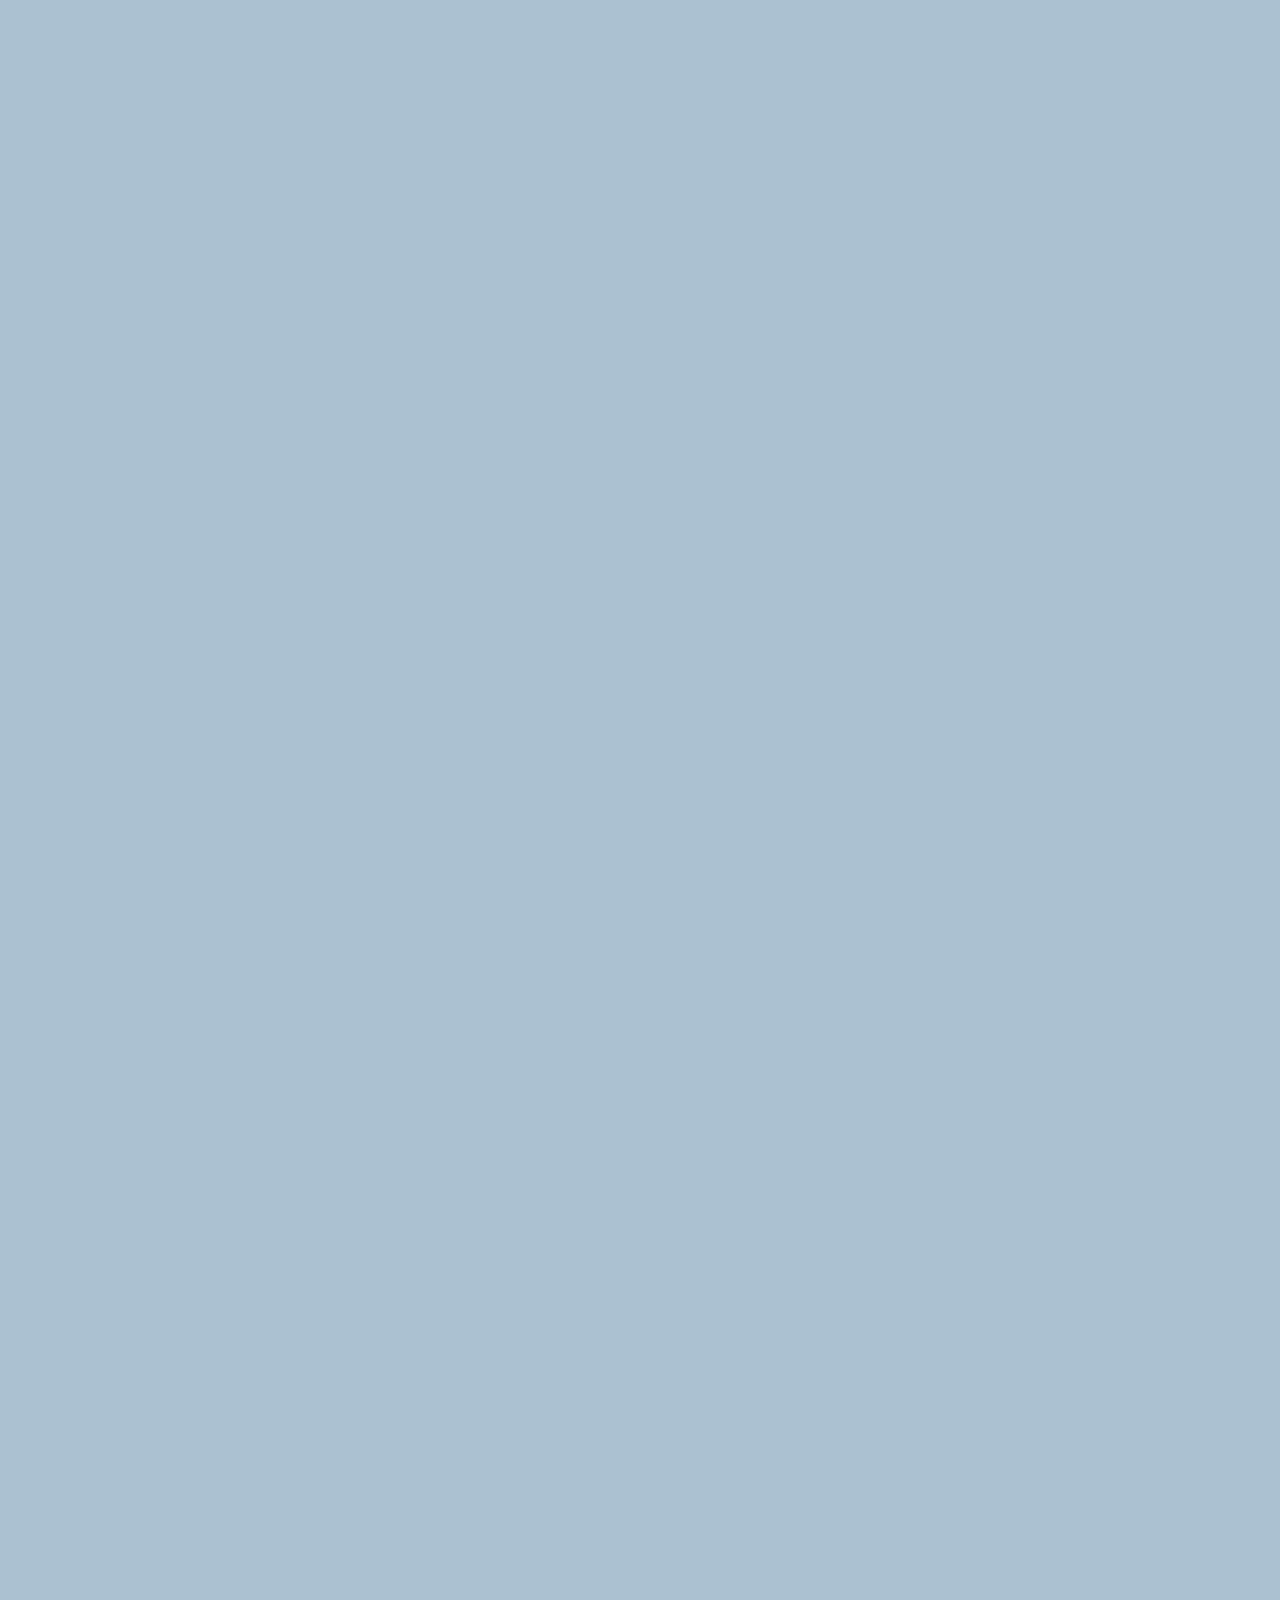
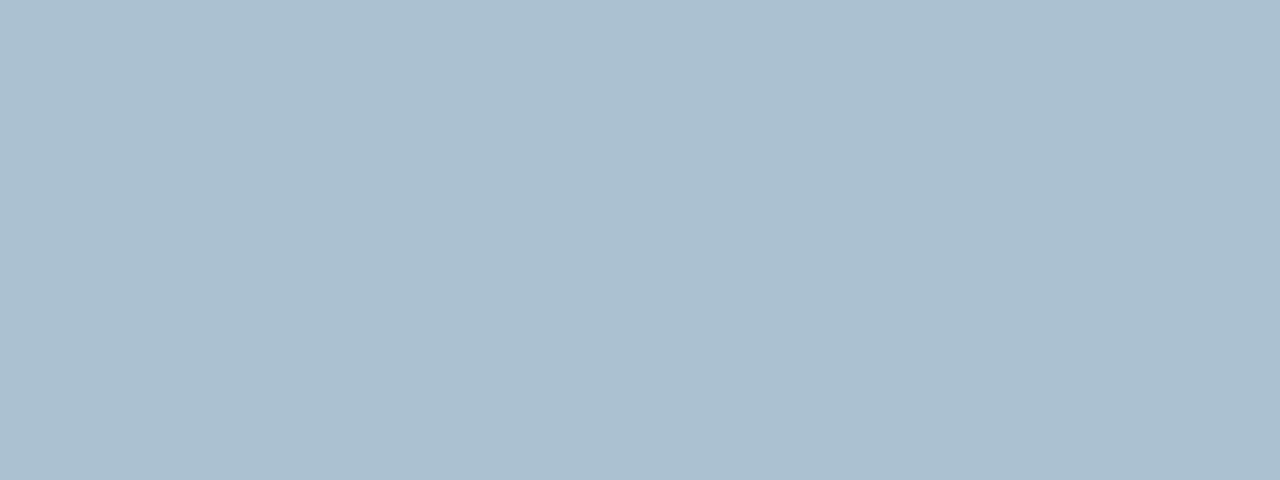
==== commit 6e4e4872: "Created mobile media query" ====
--- a/chat.html
+++ b/chat.html
@@ -75,6 +75,10 @@
       </div>
     </form>
 
+    <div id="no-mobile">
+      <span>Your screen is too big</span>
+    </div>
+
     <script
       src="https://kit.fontawesome.com/ddcec40655.js"
       crossorigin="anonymous"
--- a/css/style.css
+++ b/css/style.css
@@ -10,6 +10,7 @@
 @import 'components/badge.css';
 @import 'components/icon-raw.css';
 @import 'components/alt-screen-header.css';
+@import 'components/no-mobile.css';
 
 @import 'screens/login.css';
 @import 'screens/friends.css';
